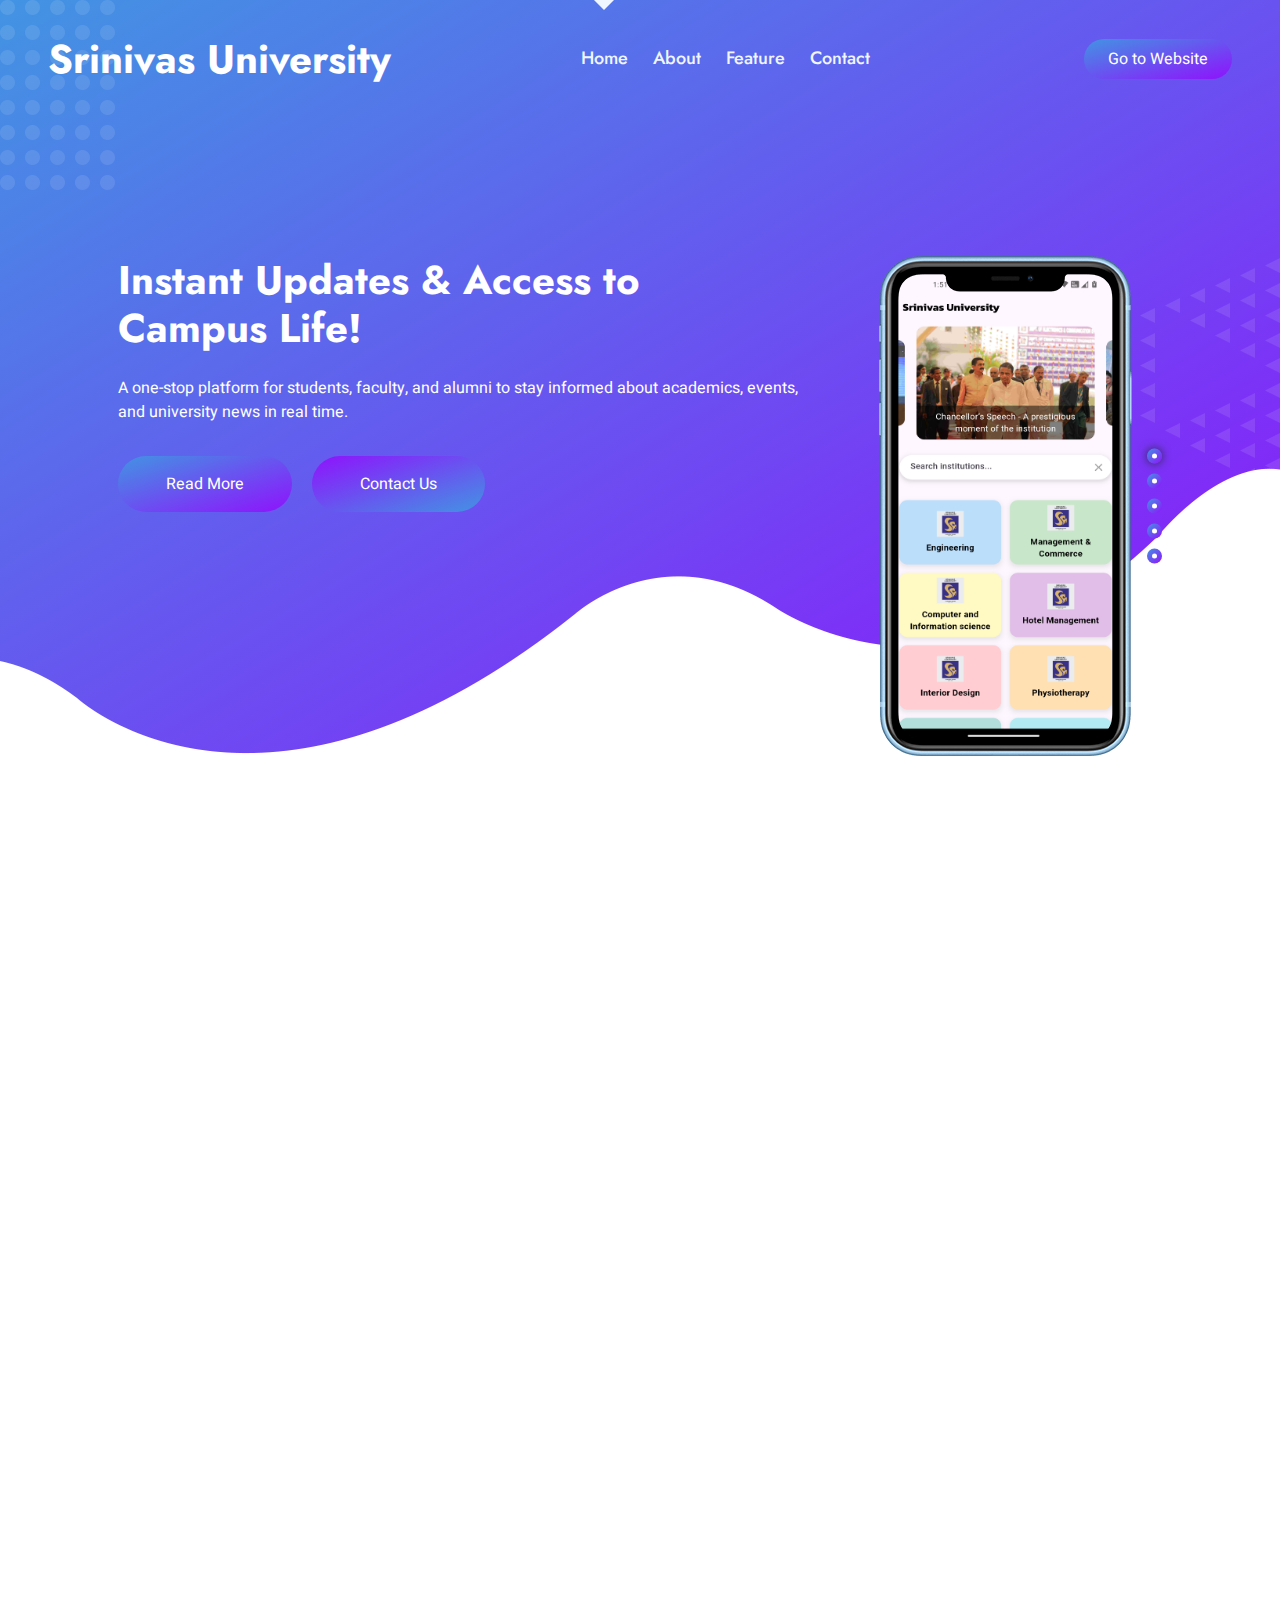
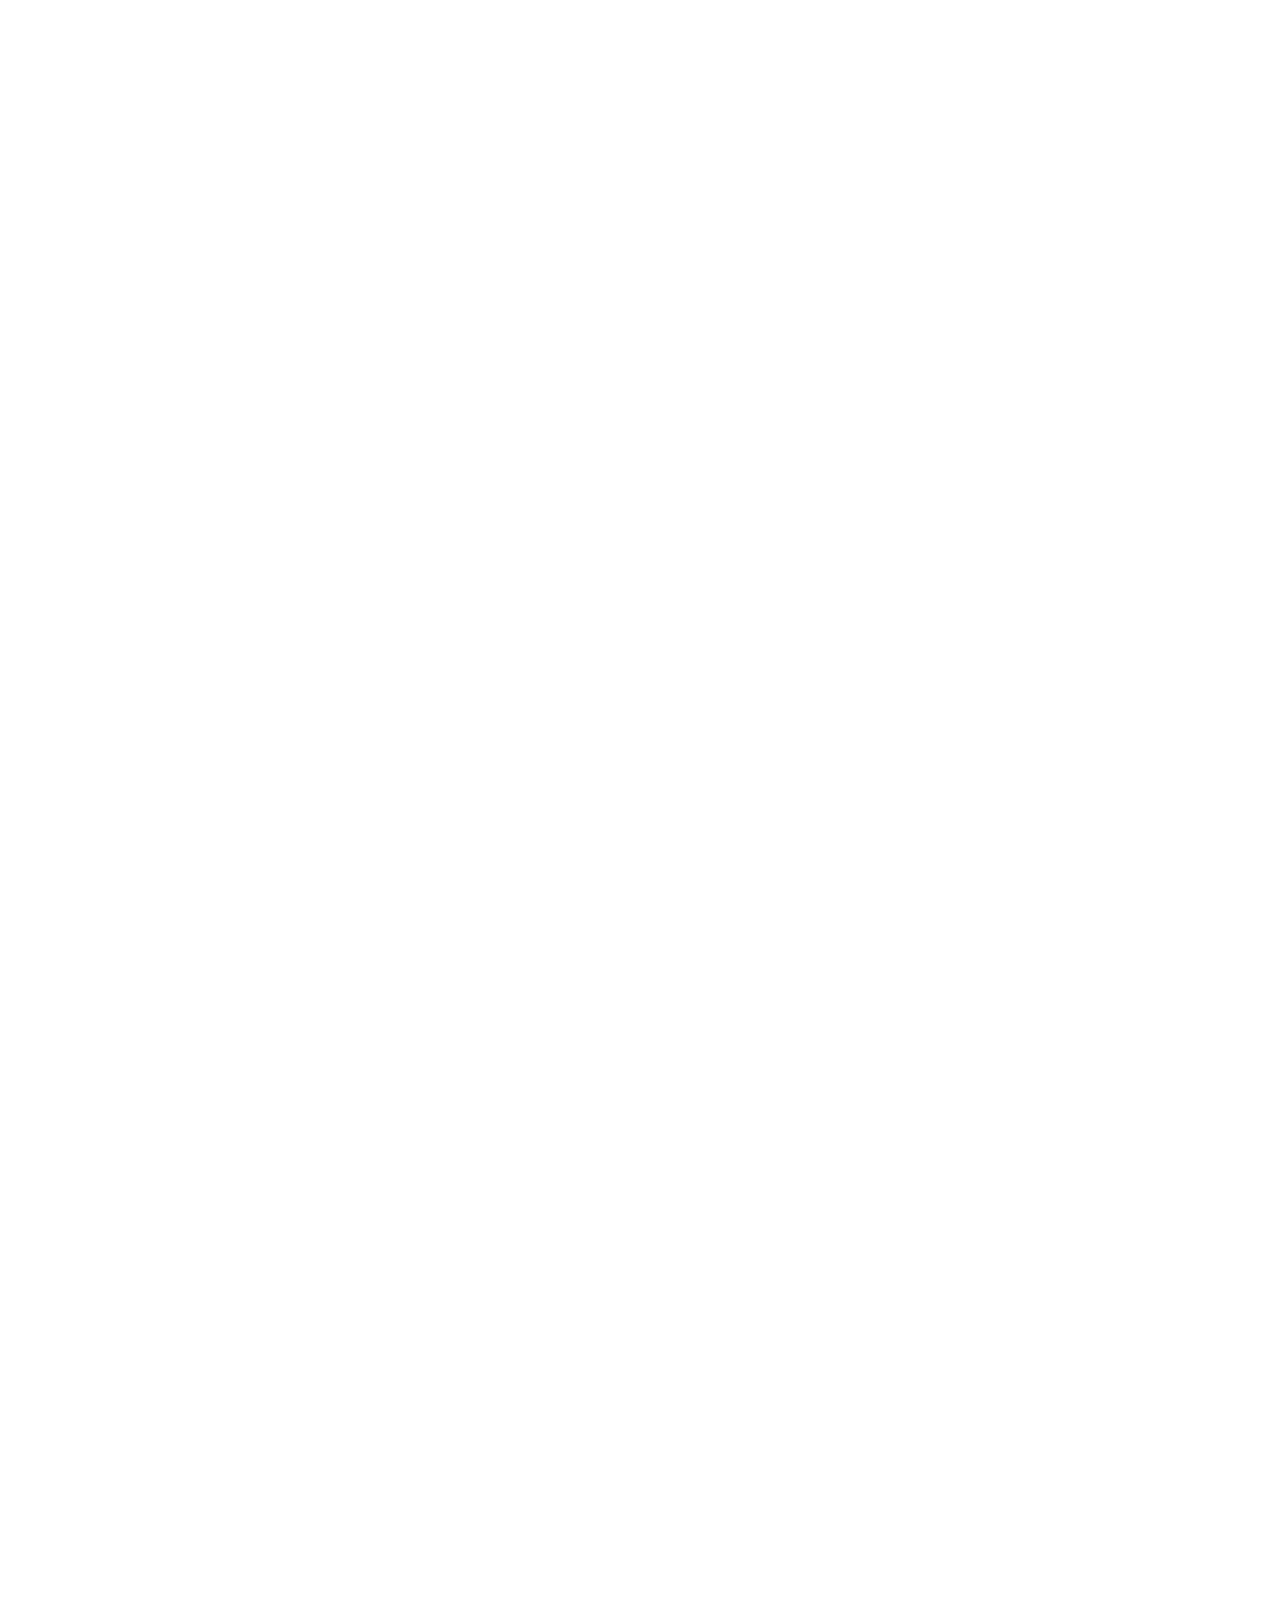
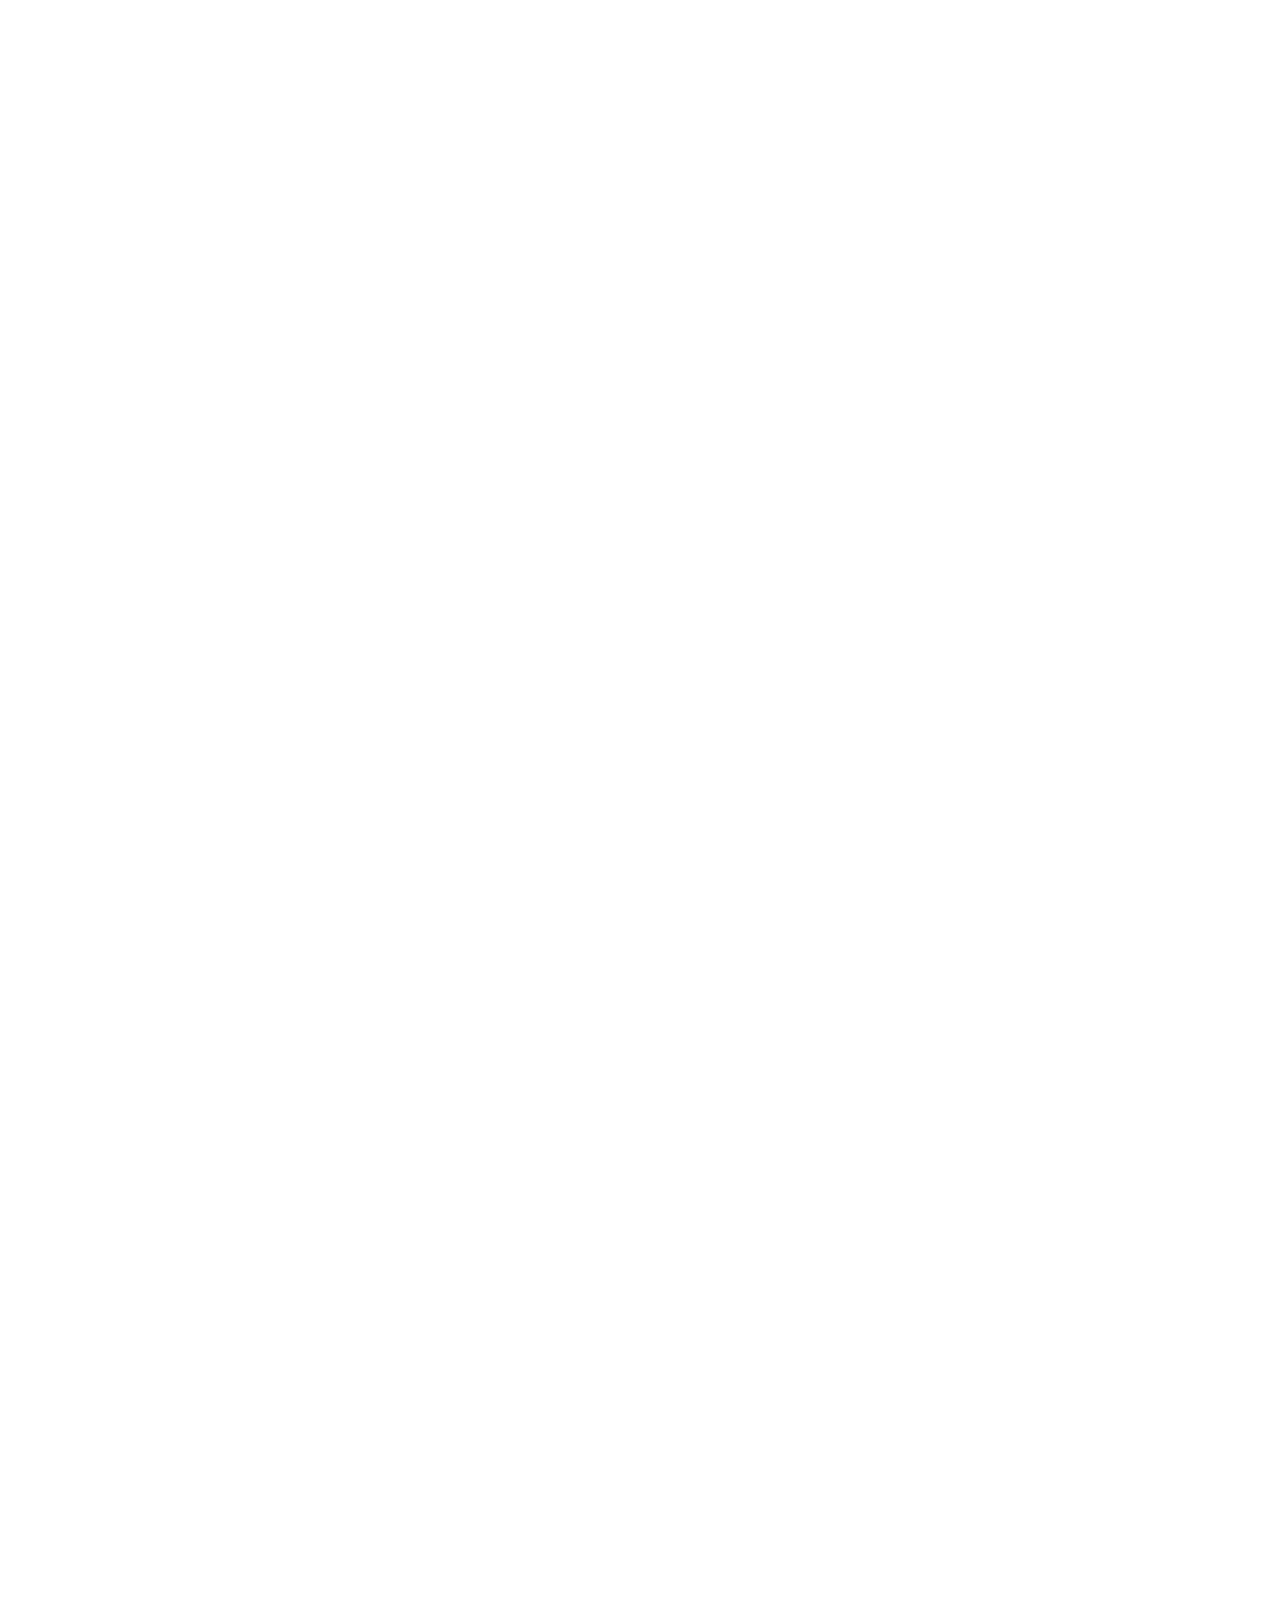
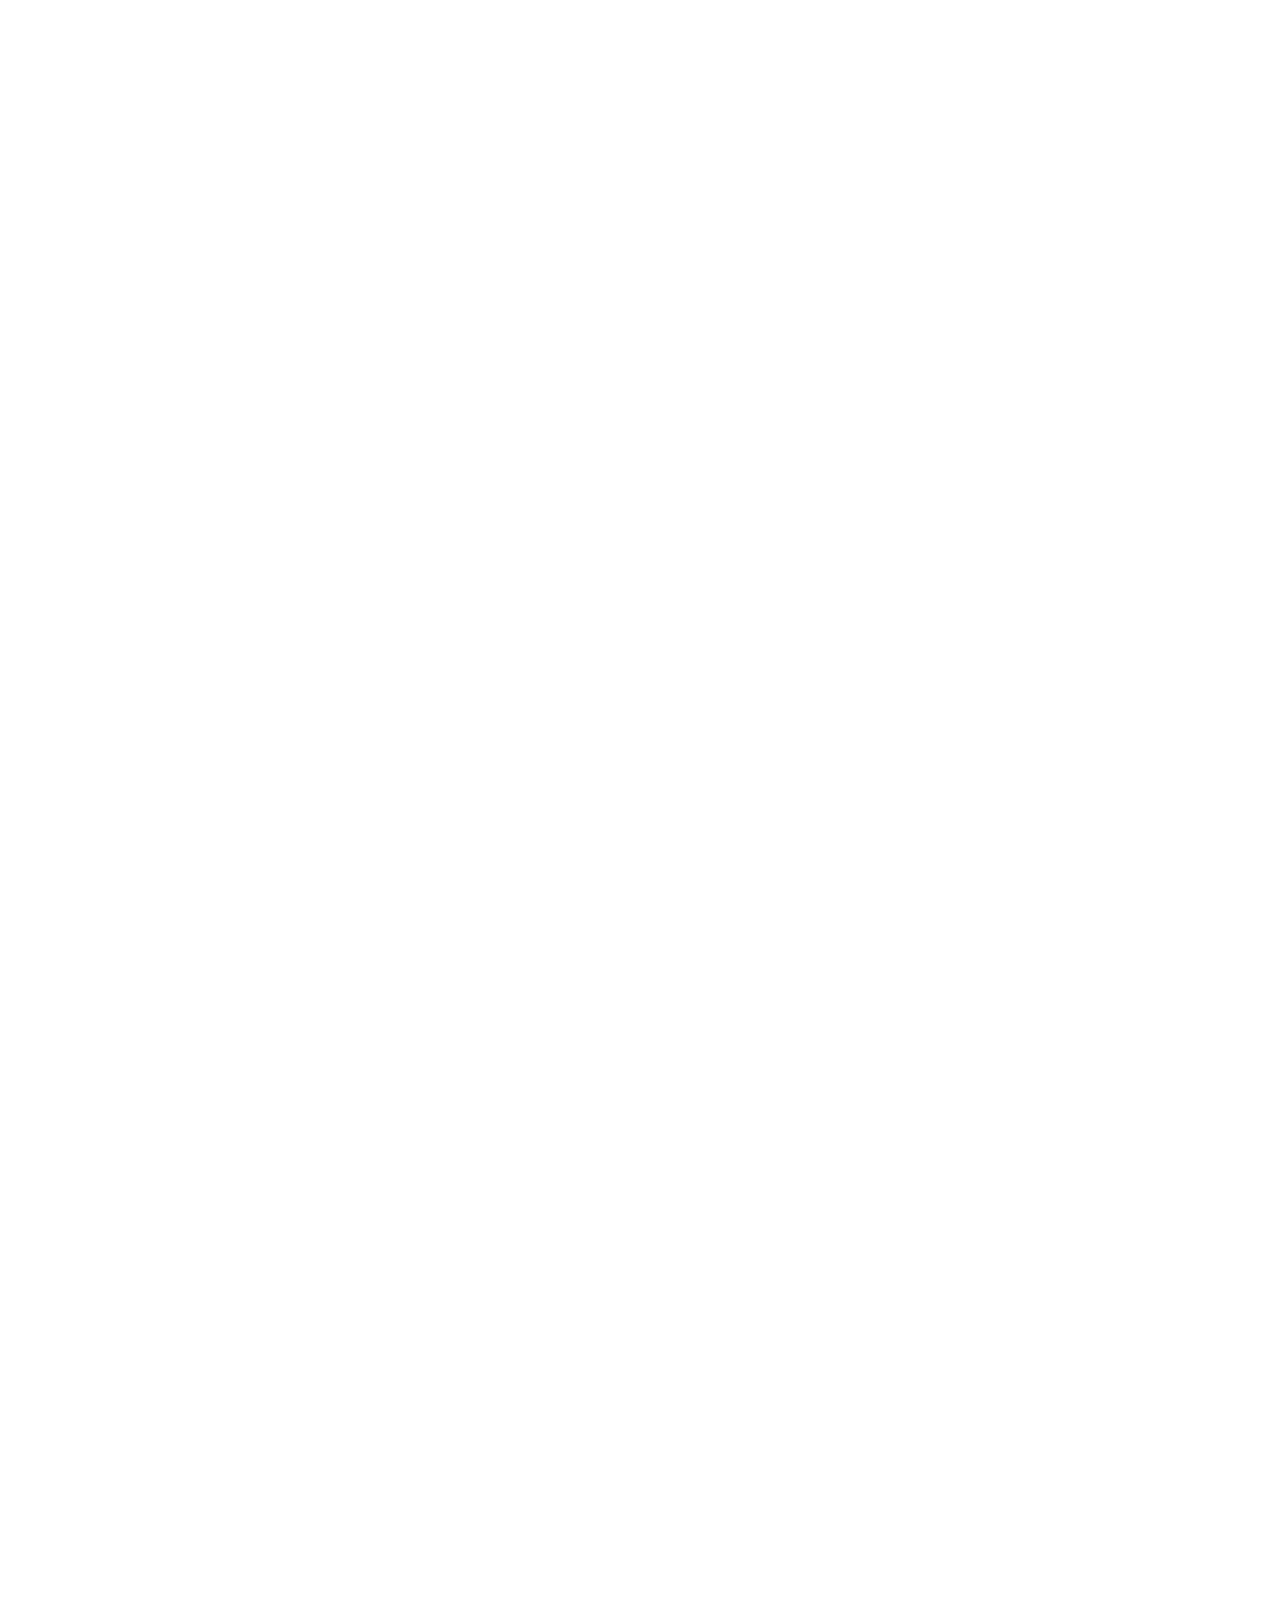
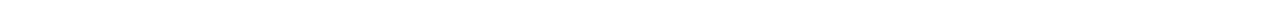
==== mobile-app-html-template/index.html @ 7adad400 "first commit" ====
<!DOCTYPE html>
<html lang="en">

<head>
    <meta charset="utf-8">
    <title>FitApp - Mobile App HTML Template</title>
    <meta content="width=device-width, initial-scale=1.0" name="viewport">
    <meta content="" name="keywords">
    <meta content="" name="description">

    <!-- Favicon -->
    <link href="img/favicon.ico" rel="icon">

    <!-- Google Web Fonts -->
    <link rel="preconnect" href="https://fonts.googleapis.com">
    <link rel="preconnect" href="https://fonts.gstatic.com" crossorigin>
    <link href="https://fonts.googleapis.com/css2?family=Heebo:wght@400;500&family=Jost:wght@500;600;700&display=swap" rel="stylesheet"> 

    <!-- Icon Font Stylesheet -->
    <link href="https://cdnjs.cloudflare.com/ajax/libs/font-awesome/5.10.0/css/all.min.css" rel="stylesheet">
    <link href="https://cdn.jsdelivr.net/npm/bootstrap-icons@1.4.1/font/bootstrap-icons.css" rel="stylesheet">

    <!-- Libraries Stylesheet -->
    <link href="lib/animate/animate.min.css" rel="stylesheet">
    <link href="lib/owlcarousel/assets/owl.carousel.min.css" rel="stylesheet">

    <!-- Customized Bootstrap Stylesheet -->
    <link href="css/bootstrap.min.css" rel="stylesheet">

    <!-- Template Stylesheet -->
    <link href="css/style.css" rel="stylesheet">
</head>

<body data-bs-spy="scroll" data-bs-target=".navbar" data-bs-offset="51">
    <div class="container-xxl bg-white p-0">
        <!-- Spinner Start -->
        <div id="spinner" class="show bg-white position-fixed translate-middle w-100 vh-100 top-50 start-50 d-flex align-items-center justify-content-center">
            <div class="spinner-grow text-primary" style="width: 3rem; height: 3rem;" role="status">
                <span class="sr-only">Loading...</span>
            </div>
        </div>
        <!-- Spinner End -->


        <!-- Navbar & Hero Start -->
        <div class="container-xxl position-relative p-0" id="home">
            <nav class="navbar navbar-expand-lg navbar-light px-4 px-lg-5 py-3 py-lg-0">
                <a href="" class="navbar-brand p-0">
                    <!-- <img src="img/App_Icon.png" alt="Logo"> -->
                    <h1 class="m-0">Srinivas University</h1>
                </a>
                <button class="navbar-toggler" type="button" data-bs-toggle="collapse" data-bs-target="#navbarCollapse">
                    <span class="fa fa-bars"></span>
                </button>
                <div class="collapse navbar-collapse" id="navbarCollapse">
                    <div class="navbar-nav mx-auto py-0">
                        <a href="#home" class="nav-item nav-link active">Home</a>
                        <a href="#about" class="nav-item nav-link">About</a>
                        <a href="#feature" class="nav-item nav-link">Feature</a>
                        <a href="#contact" class="nav-item nav-link">Contact</a>
                    </div>
                    <a href="https://www.suiet.in/" class="btn btn-primary-gradient rounded-pill py-2 px-4 ms-3 d-none d-lg-block">Go to Website</a>
                </div>
            </nav>

            <div class="container-xxl bg-primary hero-header">
                <div class="container px-lg-5">
                    <div class="row g-5">
                        <div class="col-lg-8 text-center text-lg-start">
                            <h1 class="text-white mb-4 animated slideInDown">Instant Updates & Access to Campus Life!</h1>
                            <p class="text-white pb-3 animated slideInDown">A one-stop platform for students, faculty, and alumni to stay informed about academics, events, and university news in real time.</p>
                            <a href="" class="btn btn-primary-gradient py-sm-3 px-4 px-sm-5 rounded-pill me-3 animated slideInLeft">Read More</a>
                            <a href="" class="btn btn-secondary-gradient py-sm-3 px-4 px-sm-5 rounded-pill animated slideInRight">Contact Us</a>
                        </div>
                        <div class="col-lg-4 d-flex justify-content-center justify-content-lg-end wow fadeInUp" data-wow-delay="0.3s">
                            <div class="owl-carousel screenshot-carousel">
                                <img class="img-fluid" src="img/Screenshot_20250211-135127.png" alt="">
                                <img class="img-fluid" src="img/Screenshot_20250211-154144.png" alt="">
                                <img class="img-fluid" src="img/Screenshot_20250211-154151.png" alt="">
                                <img class="img-fluid" src="img/Screenshot_20250211-155243.png" alt="">
                                <img class="img-fluid" src="img/Screenshot_20250211-161413.png" alt="">
                            </div>
                        </div>
                    </div>
                </div>
            </div>
        </div>
        <!-- Navbar & Hero End -->


        <!-- About Start -->
        <div class="container-xxl py-5" id="about">
            <div class="container py-5 px-lg-5">
                <div class="row g-5 align-items-center">
                    <div class="col-lg-6 wow fadeInUp" data-wow-delay="0.1s">
                        <h5 class="text-primary-gradient fw-medium">About App</h5>
                        <h1 class="mb-4">#1 App For Your Fitness</h1>
                        <p class="mb-4"></p>
                        <div class="row g-4 mb-4">
                            <div class="col-sm-6 wow fadeIn" data-wow-delay="0.5s">
                                <div class="d-flex">
                                    <i class="fa fa-cogs fa-2x text-primary-gradient flex-shrink-0 mt-1"></i>
                                    <div class="ms-3">
                                        <h2 class="mb-0" data-toggle="counter-up">1234</h2>
                                        <p class="text-primary-gradient mb-0">Active Install</p>
                                    </div>
                                </div>
                            </div>
                            <div class="col-sm-6 wow fadeIn" data-wow-delay="0.7s">
                                <div class="d-flex">
                                    <i class="fa fa-comments fa-2x text-secondary-gradient flex-shrink-0 mt-1"></i>
                                    <div class="ms-3">
                                        <h2 class="mb-0" data-toggle="counter-up">1234</h2>
                                        <p class="text-secondary-gradient mb-0">Clients Reviews</p>
                                    </div>
                                </div>
                            </div>
                        </div>
                        <a href="" class="btn btn-primary-gradient py-sm-3 px-4 px-sm-5 rounded-pill mt-3">Read More</a>
                    </div>
                    <div class="col-lg-6">
                        <img class="img-fluid wow fadeInUp" data-wow-delay="0.5s" src="img/about.gif" style="margin-left: 150px;">
                    </div>
                </div>
            </div>
        </div>
        <!-- About End -->


        <!-- Features Start -->
        <div class="container-xxl py-5" id="feature">
            <div class="container py-5 px-lg-5">
                <div class="text-center wow fadeInUp" data-wow-delay="0.1s">
                    <h5 class="text-primary-gradient fw-medium">App Features</h5>
                    <h1 class="mb-5">Awesome Features</h1>
                </div>
                <div class="row g-4">
                    <div class="col-lg-4 col-md-6 wow fadeInUp" data-wow-delay="0.1s">
                        <div class="feature-item bg-light rounded p-4">
                            <div class="d-inline-flex align-items-center justify-content-center bg-primary-gradient rounded-circle mb-4" style="width: 60px; height: 60px;">
                                <i class="fa fa-eye text-white fs-4"></i>
                            </div>
                            <h5 class="mb-3">High Resolution</h5>
                            <p class="m-0">Erat ipsum justo amet duo et elitr dolor, est duo duo eos lorem sed diam stet diam sed stet lorem.</p>
                        </div>
                    </div>
                    <div class="col-lg-4 col-md-6 wow fadeInUp" data-wow-delay="0.3s">
                        <div class="feature-item bg-light rounded p-4">
                            <div class="d-inline-flex align-items-center justify-content-center bg-secondary-gradient rounded-circle mb-4" style="width: 60px; height: 60px;">
                                <i class="fa fa-layer-group text-white fs-4"></i>
                            </div>
                            <h5 class="mb-3">Retina Ready</h5>
                            <p class="m-0">Erat ipsum justo amet duo et elitr dolor, est duo duo eos lorem sed diam stet diam sed stet lorem.</p>
                        </div>
                    </div>
                    <div class="col-lg-4 col-md-6 wow fadeInUp" data-wow-delay="0.5s">
                        <div class="feature-item bg-light rounded p-4">
                            <div class="d-inline-flex align-items-center justify-content-center bg-primary-gradient rounded-circle mb-4" style="width: 60px; height: 60px;">
                                <i class="fa fa-edit text-white fs-4"></i>
                            </div>
                            <h5 class="mb-3">Editable Data</h5>
                            <p class="m-0">Erat ipsum justo amet duo et elitr dolor, est duo duo eos lorem sed diam stet diam sed stet lorem.</p>
                        </div>
                    </div>
                    <div class="col-lg-4 col-md-6 wow fadeInUp" data-wow-delay="0.1s">
                        <div class="feature-item bg-light rounded p-4">
                            <div class="d-inline-flex align-items-center justify-content-center bg-secondary-gradient rounded-circle mb-4" style="width: 60px; height: 60px;">
                                <i class="fa fa-shield-alt text-white fs-4"></i>
                            </div>
                            <h5 class="mb-3">Fully Secured</h5>
                            <p class="m-0">Erat ipsum justo amet duo et elitr dolor, est duo duo eos lorem sed diam stet diam sed stet lorem.</p>
                        </div>
                    </div>
                    <div class="col-lg-4 col-md-6 wow fadeInUp" data-wow-delay="0.3s">
                        <div class="feature-item bg-light rounded p-4">
                            <div class="d-inline-flex align-items-center justify-content-center bg-primary-gradient rounded-circle mb-4" style="width: 60px; height: 60px;">
                                <i class="fa fa-cloud text-white fs-4"></i>
                            </div>
                            <h5 class="mb-3">Cloud Storage</h5>
                            <p class="m-0">Erat ipsum justo amet duo et elitr dolor, est duo duo eos lorem sed diam stet diam sed stet lorem.</p>
                        </div>
                    </div>
                    <div class="col-lg-4 col-md-6 wow fadeInUp" data-wow-delay="0.5s">
                        <div class="feature-item bg-light rounded p-4">
                            <div class="d-inline-flex align-items-center justify-content-center bg-secondary-gradient rounded-circle mb-4" style="width: 60px; height: 60px;">
                                <i class="fa fa-mobile-alt text-white fs-4"></i>
                            </div>
                            <h5 class="mb-3">Fully Responsive</h5>
                            <p class="m-0">Erat ipsum justo amet duo et elitr dolor, est duo duo eos lorem sed diam stet diam sed stet lorem.</p>
                        </div>
                    </div>
                </div>
            </div>
        </div>
        <!-- Features End -->


        <!-- Screenshot Start -->
        <div class="container-xxl py-5">
            <div class="container py-5 px-lg-5">
                <div class="row g-5 align-items-center">
                    <div class="col-lg-8 wow fadeInUp" data-wow-delay="0.1s">
                        <h5 class="text-primary-gradient fw-medium">Screenshot</h5>
                        <h1 class="mb-4">User Friendly interface And Very Easy To Use Fitness App</h1>
                        <p class="mb-4">Diam dolor diam ipsum et tempor sit. Aliqu diam amet diam et eos labore. Clita erat ipsum et lorem et sit, sed stet no labore lorem sit clita duo justo eirmod magna dolore erat amet</p>
                        <p><i class="fa fa-check text-primary-gradient me-3"></i>Diam dolor diam ipsum et tempor sit</p>
                        <p><i class="fa fa-check text-primary-gradient me-3"></i>Aliqu diam amet diam et eos labore</p>
                        <p class="mb-4"><i class="fa fa-check text-primary-gradient me-3"></i>Clita erat ipsum et lorem et sit</p>
                        <a href="" class="btn btn-primary-gradient py-sm-3 px-4 px-sm-5 rounded-pill mt-3">Read More</a>
                    </div>
                    <div class="col-lg-4 d-flex justify-content-center justify-content-lg-end wow fadeInUp" data-wow-delay="0.3s">
                        <div class="owl-carousel screenshot-carousel">
                            <img class="img-fluid" src="img/screenshot-1.png" alt="">
                            <img class="img-fluid" src="img/screenshot-2.png" alt="">
                            <img class="img-fluid" src="img/screenshot-3.png" alt="">
                            <img class="img-fluid" src="img/screenshot-4.png" alt="">
                            <img class="img-fluid" src="img/screenshot-5.png" alt="">
                        </div>
                    </div>
                </div>
            </div>
        </div>
        <!-- Screenshot End -->


        <!-- Process Start -->
        <div class="container-xxl py-5">
            <div class="container py-5 px-lg-5">
                <div class="text-center pb-4 wow fadeInUp" data-wow-delay="0.1s">
                    <h5 class="text-primary-gradient fw-medium">How It Works</h5>
                    <h1 class="mb-5">3 Easy Steps</h1>
                </div>
                <div class="row gy-5 gx-4 justify-content-center">
                    <div class="col-lg-4 col-sm-6 text-center pt-4 wow fadeInUp" data-wow-delay="0.1s">
                        <div class="position-relative bg-light rounded pt-5 pb-4 px-4">
                            <div class="d-inline-flex align-items-center justify-content-center bg-primary-gradient rounded-circle position-absolute top-0 start-50 translate-middle shadow" style="width: 100px; height: 100px;">
                                <i class="fa fa-cog fa-3x text-white"></i>
                            </div>
                            <h5 class="mt-4 mb-3">Install the App</h5>
                            <p class="mb-0">Tempor erat elitr rebum clita dolor diam ipsum sit diam amet diam eos erat ipsum et lorem et sit sed stet</p>
                        </div>
                    </div>
                    <div class="col-lg-4 col-sm-6 text-center pt-4 wow fadeInUp" data-wow-delay="0.3s">
                        <div class="position-relative bg-light rounded pt-5 pb-4 px-4">
                            <div class="d-inline-flex align-items-center justify-content-center bg-secondary-gradient rounded-circle position-absolute top-0 start-50 translate-middle shadow" style="width: 100px; height: 100px;">
                                <i class="fa fa-address-card fa-3x text-white"></i>
                            </div>
                            <h5 class="mt-4 mb-3">Setup Your Profile</h5>
                            <p class="mb-0">Tempor erat elitr rebum clita dolor diam ipsum sit diam amet diam eos erat ipsum et lorem et sit sed stet</p>
                        </div>
                    </div>
                    <div class="col-lg-4 col-sm-6 text-center pt-4 wow fadeInUp" data-wow-delay="0.5s">
                        <div class="position-relative bg-light rounded pt-5 pb-4 px-4">
                            <div class="d-inline-flex align-items-center justify-content-center bg-primary-gradient rounded-circle position-absolute top-0 start-50 translate-middle shadow" style="width: 100px; height: 100px;">
                                <i class="fa fa-check fa-3x text-white"></i>
                            </div>
                            <h5 class="mt-4 mb-3">Enjoy The Features</h5>
                            <p class="mb-0">Tempor erat elitr rebum clita dolor diam ipsum sit diam amet diam eos erat ipsum et lorem et sit sed stet</p>
                        </div>
                    </div>
                </div>
            </div>
        </div>
        <!-- Process Start -->


        <!-- Download Start -->
        <div class="container-xxl py-5">
            <div class="container py-5 px-lg-5">
                <div class="row g-5 align-items-center">
                    <div class="col-lg-6">
                        <img class="img-fluid wow fadeInUp" data-wow-delay="0.1s" src="img/about.png">
                    </div>
                    <div class="col-lg-6 wow fadeInUp" data-wow-delay="0.3s">
                        <h5 class="text-primary-gradient fw-medium">Download</h5>
                        <h1 class="mb-4">Download The Latest Version Of Our App</h1>
                        <p class="mb-4">Diam dolor diam ipsum et tempor sit. Aliqu diam amet diam et eos labore. Clita erat ipsum et lorem et sit, sed stet no labore lorem sit clita duo justo eirmod magna dolore erat amet</p>
                        <div class="row g-4">
                            <div class="col-sm-6 wow fadeIn" data-wow-delay="0.5s">
                                <a href="" class="d-flex bg-primary-gradient rounded py-3 px-4">
                                    <i class="fab fa-apple fa-3x text-white flex-shrink-0"></i>
                                    <div class="ms-3">
                                        <p class="text-white mb-0">Available On</p>
                                        <h5 class="text-white mb-0">App Store</h5>
                                    </div>
                                </a>
                            </div>
                            <div class="col-sm-6 wow fadeIn" data-wow-delay="0.7s">
                                <a href="" class="d-flex bg-secondary-gradient rounded py-3 px-4">
                                    <i class="fab fa-android fa-3x text-white flex-shrink-0"></i>
                                    <div class="ms-3">
                                        <p class="text-white mb-0">Available On</p>
                                        <h5 class="text-white mb-0">Play Store</h5>
                                    </div>
                                </a>
                            </div>
                        </div>
                    </div>
                </div>
            </div>
        </div>
        <!-- Download End -->



        <!-- Testimonial Start -->
        <div class="container-xxl py-5" id="review">
            <div class="container py-5 px-lg-5">
                <div class="text-center wow fadeInUp" data-wow-delay="0.1s">
                    <h5 class="text-primary-gradient fw-medium">Testimonial</h5>
                    <h1 class="mb-5">What Say Our Clients!</h1>
                </div>
                <div class="owl-carousel testimonial-carousel wow fadeInUp" data-wow-delay="0.1s">
                    <div class="testimonial-item rounded p-4">
                        <div class="d-flex align-items-center mb-4">
                            <img class="img-fluid bg-white rounded flex-shrink-0 p-1" src="img/testimonial-1.jpg" style="width: 85px; height: 85px;">
                            <div class="ms-4">
                                <h5 class="mb-1">Client Name</h5>
                                <p class="mb-1">Profession</p>
                                <div>
                                    <small class="fa fa-star text-warning"></small>
                                    <small class="fa fa-star text-warning"></small>
                                    <small class="fa fa-star text-warning"></small>
                                    <small class="fa fa-star text-warning"></small>
                                    <small class="fa fa-star text-warning"></small>
                                </div>
                            </div>
                        </div>
                        <p class="mb-0">Tempor erat elitr rebum at clita. Diam dolor diam ipsum sit diam amet diam et eos. Clita erat ipsum et lorem et sit.</p>
                    </div>
                    <div class="testimonial-item rounded p-4">
                        <div class="d-flex align-items-center mb-4">
                            <img class="img-fluid bg-white rounded flex-shrink-0 p-1" src="img/testimonial-2.jpg" style="width: 85px; height: 85px;">
                            <div class="ms-4">
                                <h5 class="mb-1">Client Name</h5>
                                <p class="mb-1">Profession</p>
                                <div>
                                    <small class="fa fa-star text-warning"></small>
                                    <small class="fa fa-star text-warning"></small>
                                    <small class="fa fa-star text-warning"></small>
                                    <small class="fa fa-star text-warning"></small>
                                    <small class="fa fa-star text-warning"></small>
                                </div>
                            </div>
                        </div>
                        <p class="mb-0">Tempor erat elitr rebum at clita. Diam dolor diam ipsum sit diam amet diam et eos. Clita erat ipsum et lorem et sit.</p>
                    </div>
                    <div class="testimonial-item rounded p-4">
                        <div class="d-flex align-items-center mb-4">
                            <img class="img-fluid bg-white rounded flex-shrink-0 p-1" src="img/testimonial-3.jpg" style="width: 85px; height: 85px;">
                            <div class="ms-4">
                                <h5 class="mb-1">Client Name</h5>
                                <p class="mb-1">Profession</p>
                                <div>
                                    <small class="fa fa-star text-warning"></small>
                                    <small class="fa fa-star text-warning"></small>
                                    <small class="fa fa-star text-warning"></small>
                                    <small class="fa fa-star text-warning"></small>
                                    <small class="fa fa-star text-warning"></small>
                                </div>
                            </div>
                        </div>
                        <p class="mb-0">Tempor erat elitr rebum at clita. Diam dolor diam ipsum sit diam amet diam et eos. Clita erat ipsum et lorem et sit.</p>
                    </div>
                    <div class="testimonial-item rounded p-4">
                        <div class="d-flex align-items-center mb-4">
                            <img class="img-fluid bg-white rounded flex-shrink-0 p-1" src="img/testimonial-4.jpg" style="width: 85px; height: 85px;">
                            <div class="ms-4">
                                <h5 class="mb-1">Client Name</h5>
                                <p class="mb-1">Profession</p>
                                <div>
                                    <small class="fa fa-star text-warning"></small>
                                    <small class="fa fa-star text-warning"></small>
                                    <small class="fa fa-star text-warning"></small>
                                    <small class="fa fa-star text-warning"></small>
                                    <small class="fa fa-star text-warning"></small>
                                </div>
                            </div>
                        </div>
                        <p class="mb-0">Tempor erat elitr rebum at clita. Diam dolor diam ipsum sit diam amet diam et eos. Clita erat ipsum et lorem et sit.</p>
                    </div>
                </div>
            </div>
        </div>
        <!-- Testimonial End -->


        <!-- Contact Start -->
        <div class="container-xxl py-5" id="contact">
            <div class="container py-5 px-lg-5">
                <div class="text-center wow fadeInUp" data-wow-delay="0.1s">
                    <h5 class="text-primary-gradient fw-medium">Contact Us</h5>
                    <h1 class="mb-5">Get In Touch!</h1>
                </div>
                <div class="row justify-content-center">
                    <div class="col-lg-9">
                        <div class="wow fadeInUp" data-wow-delay="0.3s">
                            <p class="text-center mb-4">The contact form is currently inactive. Get a functional and working contact form with Ajax & PHP in a few minutes. Just copy and paste the files, add a little code and you're done. <a href="https://htmlcodex.com/contact-form">Download Now</a>.</p>
                            <form>
                                <div class="row g-3">
                                    <div class="col-md-6">
                                        <div class="form-floating">
                                            <input type="text" class="form-control" id="name" placeholder="Your Name">
                                            <label for="name">Your Name</label>
                                        </div>
                                    </div>
                                    <div class="col-md-6">
                                        <div class="form-floating">
                                            <input type="email" class="form-control" id="email" placeholder="Your Email">
                                            <label for="email">Your Email</label>
                                        </div>
                                    </div>
                                    <div class="col-12">
                                        <div class="form-floating">
                                            <input type="text" class="form-control" id="subject" placeholder="Subject">
                                            <label for="subject">Subject</label>
                                        </div>
                                    </div>
                                    <div class="col-12">
                                        <div class="form-floating">
                                            <textarea class="form-control" placeholder="Leave a message here" id="message" style="height: 150px"></textarea>
                                            <label for="message">Message</label>
                                        </div>
                                    </div>
                                    <div class="col-12 text-center">
                                        <button class="btn btn-primary-gradient rounded-pill py-3 px-5" type="submit">Send Message</button>
                                    </div>
                                </div>
                            </form>
                        </div>
                    </div>
                </div>
            </div>
        </div>
        <!-- Contact End -->
        

        <!-- Footer Start -->
        <div class="container-fluid bg-primary text-light footer wow fadeIn" data-wow-delay="0.1s">
            <div class="container py-5 px-lg-5">
                <div class="row g-5">
                    <div class="col-md-6 col-lg-3">
                        <h4 class="text-white mb-4">Address</h4>
                        <p><i class="fa fa-map-marker-alt me-3"></i>123 Street, New York, USA</p>
                        <p><i class="fa fa-phone-alt me-3"></i>+012 345 67890</p>
                        <p><i class="fa fa-envelope me-3"></i>info@example.com</p>
                        <div class="d-flex pt-2">
                            <a class="btn btn-outline-light btn-social" href=""><i class="fab fa-twitter"></i></a>
                            <a class="btn btn-outline-light btn-social" href=""><i class="fab fa-facebook-f"></i></a>
                            <a class="btn btn-outline-light btn-social" href=""><i class="fab fa-instagram"></i></a>
                            <a class="btn btn-outline-light btn-social" href=""><i class="fab fa-linkedin-in"></i></a>
                        </div>
                    </div>
                    <div class="col-md-6 col-lg-3">
                        <h4 class="text-white mb-4">Quick Link</h4>
                        <a class="btn btn-link" href="">About Us</a>
                        <a class="btn btn-link" href="">Contact Us</a>
                        <a class="btn btn-link" href="">Privacy Policy</a>
                        <a class="btn btn-link" href="">Terms & Condition</a>
                        <a class="btn btn-link" href="">Career</a>
                    </div>
                    <div class="col-md-6 col-lg-3">
                        <h4 class="text-white mb-4">Popular Link</h4>
                        <a class="btn btn-link" href="">About Us</a>
                        <a class="btn btn-link" href="">Contact Us</a>
                        <a class="btn btn-link" href="">Privacy Policy</a>
                        <a class="btn btn-link" href="">Terms & Condition</a>
                        <a class="btn btn-link" href="">Career</a>
                    </div>
                    <div class="col-md-6 col-lg-3">
                        <h4 class="text-white mb-4">Newsletter</h4>
                        <p>Lorem ipsum dolor sit amet elit. Phasellus nec pretium mi. Curabitur facilisis ornare velit non vulpu</p>
                        <div class="position-relative w-100 mt-3">
                            <input class="form-control border-0 rounded-pill w-100 ps-4 pe-5" type="text" placeholder="Your Email" style="height: 48px;">
                            <button type="button" class="btn shadow-none position-absolute top-0 end-0 mt-1 me-2"><i class="fa fa-paper-plane text-primary-gradient fs-4"></i></button>
                        </div>
                    </div>
                </div>
            </div>
            <div class="container px-lg-5">
                <div class="copyright">
                    <div class="row">
                        <div class="col-md-6 text-center text-md-start mb-3 mb-md-0">
                            &copy; <a class="border-bottom" href="#">Your Site Name</a>, All Right Reserved. 
							
							<!--/*** This template is free as long as you keep the footer author’s credit link/attribution link/backlink. If you'd like to use the template without the footer author’s credit link/attribution link/backlink, you can purchase the Credit Removal License from "https://htmlcodex.com/credit-removal". Thank you for your support. ***/-->
							Designed By <a class="border-bottom" href="https://htmlcodex.com">HTML Codex</a>
                        </div>
                        <div class="col-md-6 text-center text-md-end">
                            <div class="footer-menu">
                                <a href="">Home</a>
                                <a href="">Cookies</a>
                                <a href="">Help</a>
                                <a href="">FQAs</a>
                            </div>
                        </div>
                    </div>
                </div>
            </div>
        </div>
        <!-- Footer End -->


        <!-- Back to Top -->
        <a href="#" class="btn btn-lg btn-lg-square back-to-top pt-2"><i class="bi bi-arrow-up text-white"></i></a>
    </div>

    <!-- JavaScript Libraries -->
    <script src="https://code.jquery.com/jquery-3.4.1.min.js"></script>
    <script src="https://cdn.jsdelivr.net/npm/bootstrap@5.0.0/dist/js/bootstrap.bundle.min.js"></script>
    <script src="lib/wow/wow.min.js"></script>
    <script src="lib/easing/easing.min.js"></script>
    <script src="lib/waypoints/waypoints.min.js"></script>
    <script src="lib/counterup/counterup.min.js"></script>
    <script src="lib/owlcarousel/owl.carousel.min.js"></script>

    <!-- Template Javascript -->
    <script src="js/main.js"></script>
</body>

</html>
---- mobile-app-html-template/css/style.css ----
/********** Template CSS **********/
:root {
    --primary: #4294E3;
    --secondary: #8F12FD;
    --light: #F0F6FF;
    --dark: #262B47;
}



/*** Spinner ***/
#spinner {
    opacity: 0;
    visibility: hidden;
    transition: opacity .5s ease-out, visibility 0s linear .5s;
    z-index: 99999;
}

#spinner.show {
    transition: opacity .5s ease-out, visibility 0s linear 0s;
    visibility: visible;
    opacity: 1;
}


/*** Heading ***/
h1,
h2,
.fw-bold {
    font-weight: 700 !important;
}

h3,
h4,
.fw-semi-bold {
    font-weight: 600 !important;
}

h5,
h6,
.fw-medium {
    font-weight: 500 !important;
}


/*** Gradient Text & BG ***/
.text-primary-gradient {
    background: linear-gradient(to bottom right, var(--primary), var(--secondary));
    -webkit-background-clip: text;
    -webkit-text-fill-color: transparent;
}

.text-secondary-gradient {
    background: linear-gradient(to bottom right, var(--secondary), var(--primary));
    -webkit-background-clip: text;
    -webkit-text-fill-color: transparent;
}

.bg-primary-gradient {
    background: linear-gradient(to bottom right, var(--primary), var(--secondary));
}

.bg-secondary-gradient {
    background: linear-gradient(to bottom right, var(--secondary), var(--primary));
}


/*** Button ***/
.btn {
    transition: .5s;
}

.btn.btn-primary-gradient,
.btn.btn-secondary-gradient {
    position: relative;
    overflow: hidden;
    border: none;
    color: #FFFFFF;
    z-index: 1;
}

.btn.btn-primary-gradient::after,
.btn.btn-secondary-gradient::after {
    position: absolute;
    content: "";
    top: 0;
    left: 0;
    width: 100%;
    height: 100%;
    transition: .5s;
    z-index: -1;
    opacity: 0;
}

.btn.btn-primary-gradient,
.btn.btn-secondary-gradient::after {
    background: linear-gradient(to bottom right, var(--primary), var(--secondary));
}

.btn.btn-secondary-gradient,
.btn.btn-primary-gradient::after {
    background: linear-gradient(to bottom right, var(--secondary), var(--primary));
}

.btn.btn-primary-gradient:hover::after,
.btn.btn-secondary-gradient:hover::after {
    opacity: 1;
}

.btn-square {
    width: 38px;
    height: 38px;
}

.btn-sm-square {
    width: 32px;
    height: 32px;
}

.btn-lg-square {
    width: 48px;
    height: 48px;
}

.btn-square,
.btn-sm-square,
.btn-lg-square {
    padding: 0;
    display: flex;
    align-items: center;
    justify-content: center;
    font-weight: normal;
    border-radius: 50px;
}

.back-to-top {
    position: fixed;
    display: none;
    right: 45px;
    bottom: 45px;
    z-index: 99;
    border: none;
    background: linear-gradient(to bottom right, var(--primary), var(--secondary));
}


/*** Navbar ***/
.navbar-light .navbar-nav .nav-link {
    position: relative;
    margin-right: 25px;
    padding: 45px 0;
    font-family: 'Jost', sans-serif;
    font-size: 18px;
    font-weight: 500;
    color: var(--light) !important;
    outline: none;
    transition: .5s;
}

.navbar-light .navbar-nav .nav-link::before {
    position: absolute;
    content: "";
    width: 0;
    height: 0;
    top: -10px;
    left: 50%;
    transform: translateX(-50%);
    border: 10px solid;
    border-color: var(--light) transparent transparent transparent;
    transition: .5s;
}

.sticky-top.navbar-light .navbar-nav .nav-link {
    padding: 20px 0;
    color: var(--dark) !important;
}

.navbar-light .navbar-nav .nav-link:hover::before,
.navbar-light .navbar-nav .nav-link.active::before {
    top: 0;
}

.navbar-light .navbar-brand h1 {
    color: #FFFFFF;
}

.navbar-light .navbar-brand img {
    max-height: 60px;
    transition: .5s;
}

.sticky-top.navbar-light .navbar-brand img {
    max-height: 45px;
}

@media (max-width: 991.98px) {
    .sticky-top.navbar-light {
        position: relative;
        background: #FFFFFF;
    }

    .navbar-light .navbar-collapse {
        margin-top: 15px;
        border-top: 1px solid #DDDDDD;
    }

    .navbar-light .navbar-nav .nav-link,
    .sticky-top.navbar-light .navbar-nav .nav-link {
        padding: 10px 0;
        margin-left: 0;
        color: var(--dark) !important;
    }

    .navbar-light .navbar-nav .nav-link::before {
        display: none;
    }

    .navbar-light .navbar-nav .nav-link:hover,
    .navbar-light .navbar-nav .nav-link.active {
        color: var(--primary) !important;
    }

    .navbar-light .navbar-brand h1 {
        background: linear-gradient(to bottom right, var(--primary), var(--secondary));
        -webkit-background-clip: text;
        -webkit-text-fill-color: transparent;
    }

    .navbar-light .navbar-brand img {
        max-height: 45px;
    }
}

@media (min-width: 992px) {
    .navbar-light {
        position: absolute;
        width: 100%;
        top: 0;
        left: 0;
        z-index: 999;
    }
    
    .sticky-top.navbar-light {
        position: fixed;
        background: #FFFFFF;
    }

    .sticky-top.navbar-light .navbar-nav .nav-link::before {
        border-top-color: var(--primary);
    }

    .sticky-top.navbar-light .navbar-brand h1 {
        background: linear-gradient(to bottom right, var(--primary), var(--secondary));
        -webkit-background-clip: text;
        -webkit-text-fill-color: transparent;
    }
}


/*** Hero Header ***/
.hero-header {
    margin-bottom: 6rem;
    padding: 16rem 0 0 0;
    background:
        url(../img/bg-circle.png),
        url(../img/bg-triangle.png),
        url(../img/bg-bottom.png),
        linear-gradient(to bottom right, var(--primary), var(--secondary));
    background-position:
        left 0px top 0px,
        right 0px top 50%,
        center bottom;
    background-repeat: no-repeat;
}

@media (max-width: 991.98px) {
    .hero-header {
        padding: 6rem 0 9rem 0;
    }
}


/*** Feature ***/
.feature-item {
    transition: .5s;
}

.feature-item:hover {
    margin-top: -15px;
    box-shadow: 0 .5rem 1.5rem rgba(0, 0, 0, .08);
}


/*** Pricing ***/
.pricing .nav {
    padding: 2px;
}

.pricing .nav-link {
    padding: 12px 30px;
    font-weight: 500;
    color: var(--dark);
    background: #FFFFFF;
}

.pricing .nav-item:first-child .nav-link {
    border-radius: 30px 0 0 30px;
}

.pricing .nav-item:last-child .nav-link {
    border-radius: 0 30px 30px 0;
}

.pricing .nav-link.active {
    color: #FFFFFF;
    background: linear-gradient(to bottom right, var(--primary), var(--secondary));
}


/*** Screenshot ***/
.screenshot-carousel {
    position: relative;
    width: 253px;
    height: 500px;
    padding: 15px;
    margin-right: 30px;
}

.screenshot-carousel::before {
    position: absolute;
    content: "";
    width: 100%;
    height: 100%;
    top: 0;
    left: 0;
    background: url(../img/screenshot-frame.png) center center no-repeat;
    background-size: 253px 500px;
    z-index: 1;
}

.screenshot-carousel .owl-item img {
    position: relative;
    width: 223px;
    height: 470px;
}

.screenshot-carousel .owl-dots {
    position: absolute;
    top: 50%;
    right: -30px;
    transform: translateY(-50%);
    display: flex;
    flex-direction: column;
    align-items: center;
    justify-content: center;
}

.screenshot-carousel .owl-dot {
    position: relative;
    display: inline-block;
    margin: 5px 0;
    width: 15px;
    height: 15px;
    background: linear-gradient(to bottom right, var(--primary), var(--secondary));
    border-radius: 15px;
    transition: .5s;
}

.screenshot-carousel .owl-dot::after {
    position: absolute;
    content: "";
    width: 5px;
    height: 5px;
    top: 5px;
    left: 5px;
    background: #FFFFFF;
    border-radius: 5px;
}

.screenshot-carousel .owl-dot.active {
    box-shadow: 0 0 10px var(--dark);
}


/*** Testimonial ***/
.testimonial-carousel .owl-item .testimonial-item,
.testimonial-carousel .owl-item .testimonial-item * {
    transition: .5s;
}

.testimonial-carousel .owl-item.center .testimonial-item {
    background: linear-gradient(to bottom right, var(--primary), var(--secondary));
}

.testimonial-carousel .owl-item.center .testimonial-item h5,
.testimonial-carousel .owl-item.center .testimonial-item p {
    color: #FFFFFF !important;
}

.testimonial-carousel .owl-nav {
    margin-top: 30px;
    display: flex;
    justify-content: center;
}

.testimonial-carousel .owl-nav .owl-prev,
.testimonial-carousel .owl-nav .owl-next {
    margin: 0 12px;
    width: 50px;
    height: 50px;
    display: flex;
    align-items: center;
    justify-content: center;
    color: #FFFFFF;
    background: linear-gradient(to bottom right, var(--primary), var(--secondary));
    border-radius: 60px;
    font-size: 18px;
    transition: .5s;
}

.testimonial-carousel .owl-nav .owl-prev:hover,
.testimonial-carousel .owl-nav .owl-next:hover {
    background: linear-gradient(to bottom right, var(--secondary), var(--primary));
}


/*** Footer ***/
.footer {
    margin-top: 6rem;
    padding-top: 9rem;
    background:
        url(../img/bg-circle.png),
        url(../img/bg-triangle.png),
        url(../img/bg-top.png),
        linear-gradient(to bottom right, var(--primary), var(--secondary));
    background-position:
        left 0px bottom 0px,
        right 0px top 50%,
        center top;
    background-repeat: no-repeat;
}

.footer .btn.btn-social {
    margin-right: 5px;
    width: 40px;
    height: 40px;
    display: flex;
    align-items: center;
    justify-content: center;
    color: var(--light);
    border: 1px solid rgba(256, 256, 256, .1);
    border-radius: 40px;
    transition: .3s;
}

.footer .btn.btn-social:hover {
    color: var(--primary);
}

.footer .btn.btn-link {
    display: block;
    margin-bottom: 10px;
    padding: 0;
    text-align: left;
    color: var(--light);
    font-weight: normal;
    transition: .3s;
}

.footer .btn.btn-link::before {
    position: relative;
    content: "\f105";
    font-family: "Font Awesome 5 Free";
    font-weight: 900;
    margin-right: 10px;
}

.footer .btn.btn-link:hover {
    letter-spacing: 1px;
    box-shadow: none;
}

.footer .copyright {
    padding: 25px 0;
    font-size: 14px;
    border-top: 1px solid rgba(256, 256, 256, .1);
}

.footer .copyright a {
    color: var(--light);
}

.footer .footer-menu a {
    margin-right: 15px;
    padding-right: 15px;
    border-right: 1px solid rgba(255, 255, 255, .1);
}

.footer .footer-menu a:last-child {
    margin-right: 0;
    padding-right: 0;
    border-right: none;
}
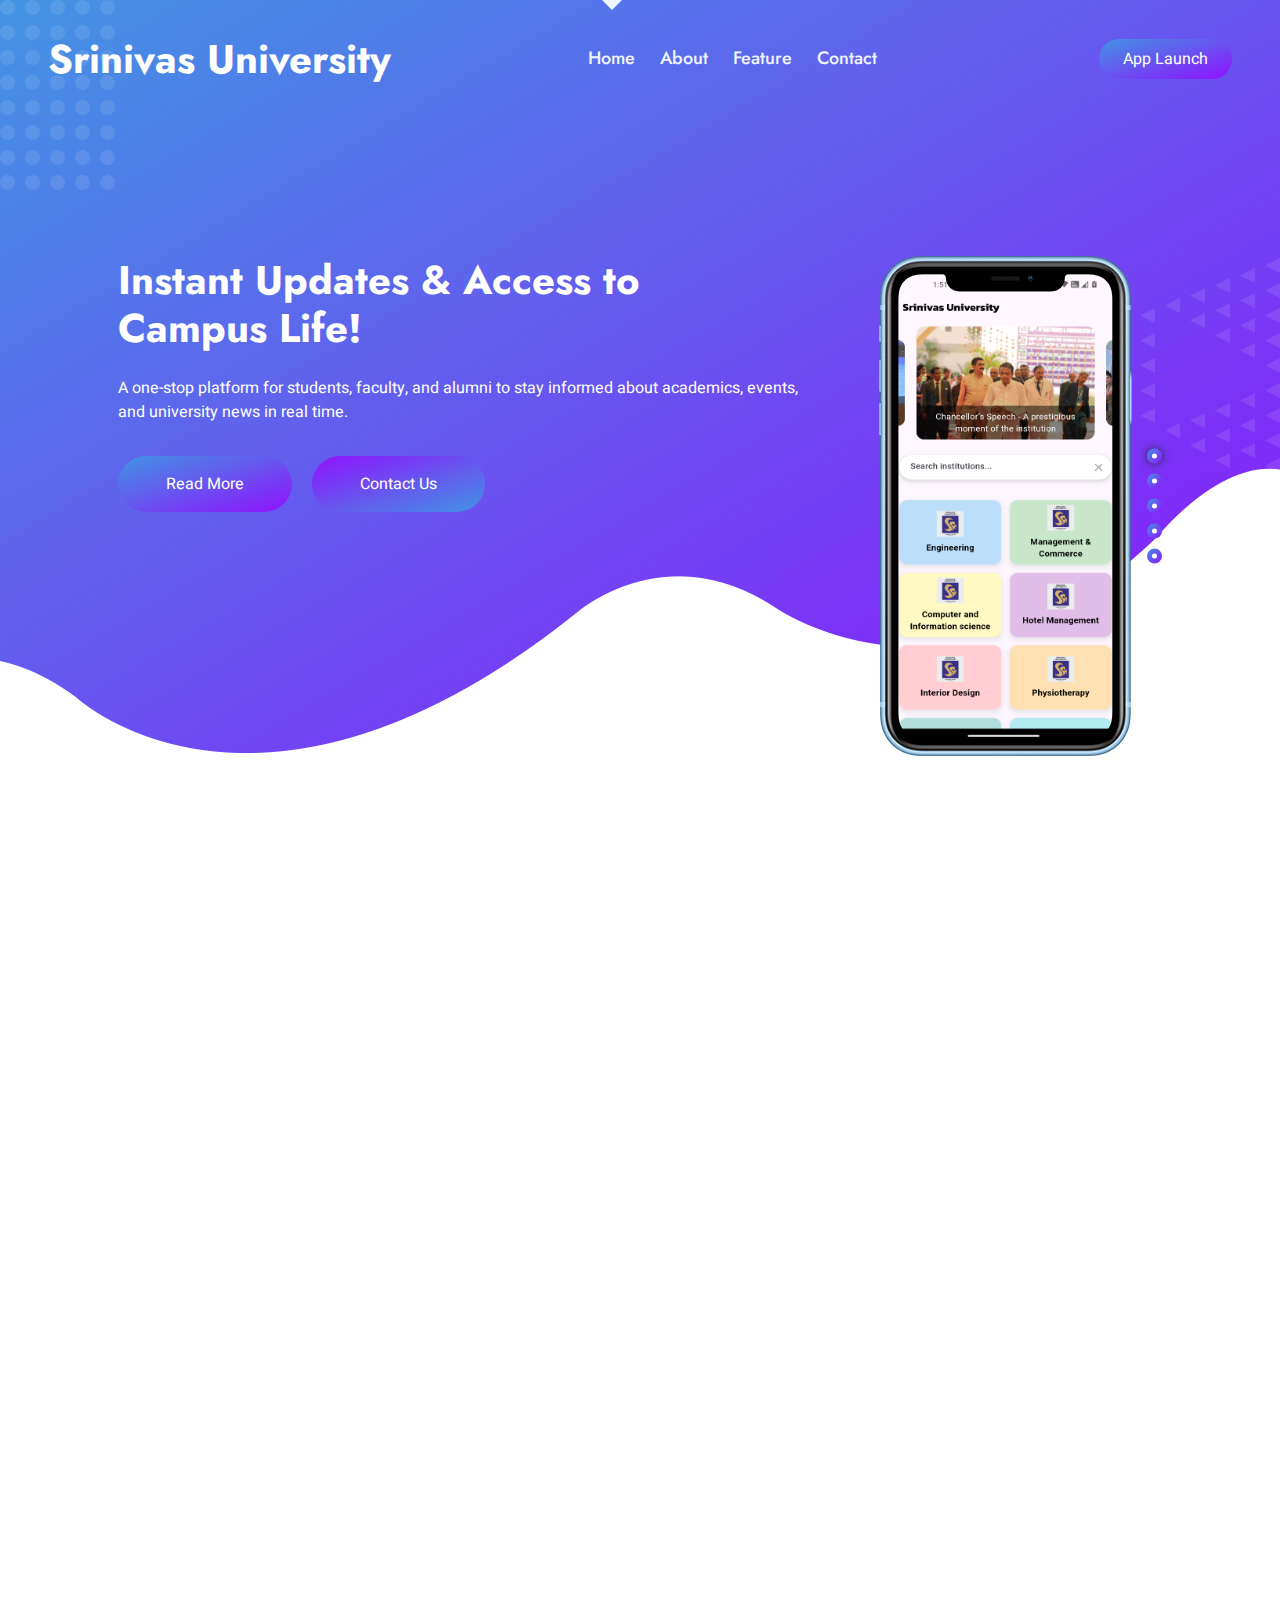
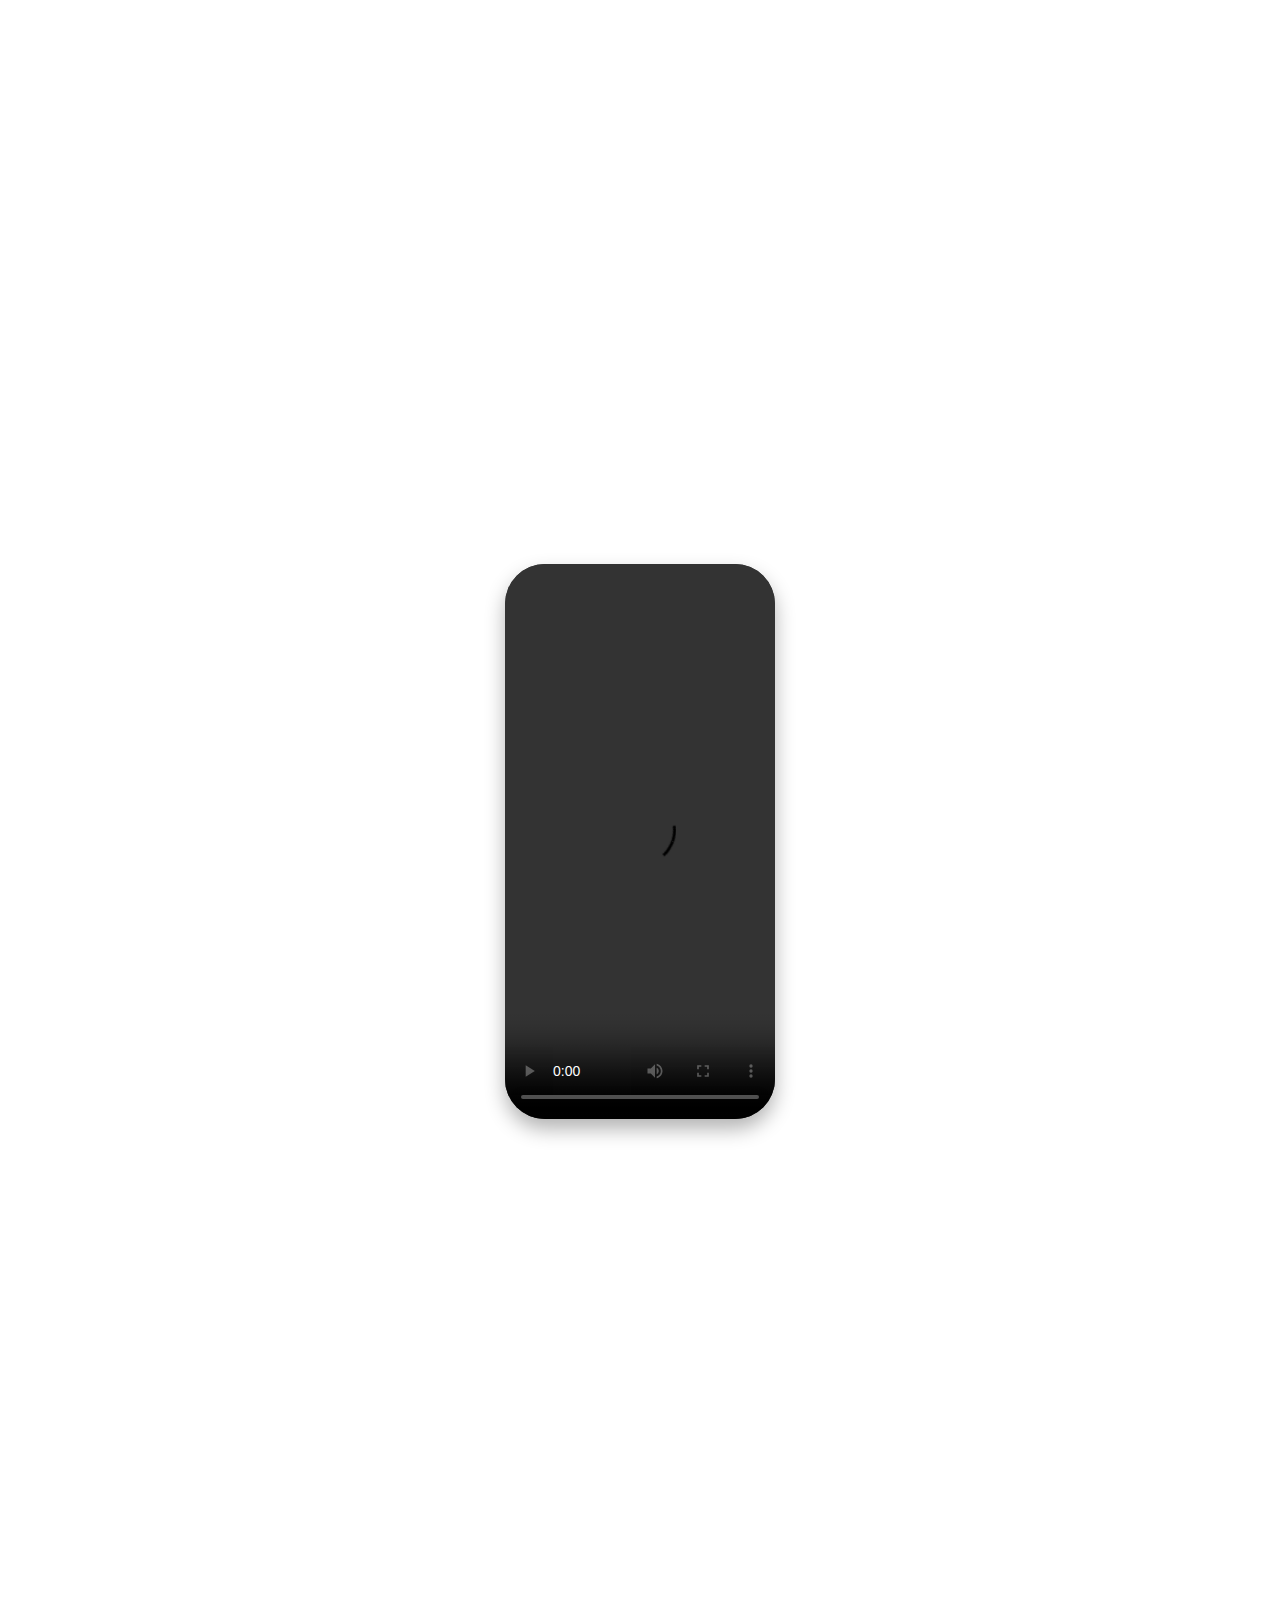
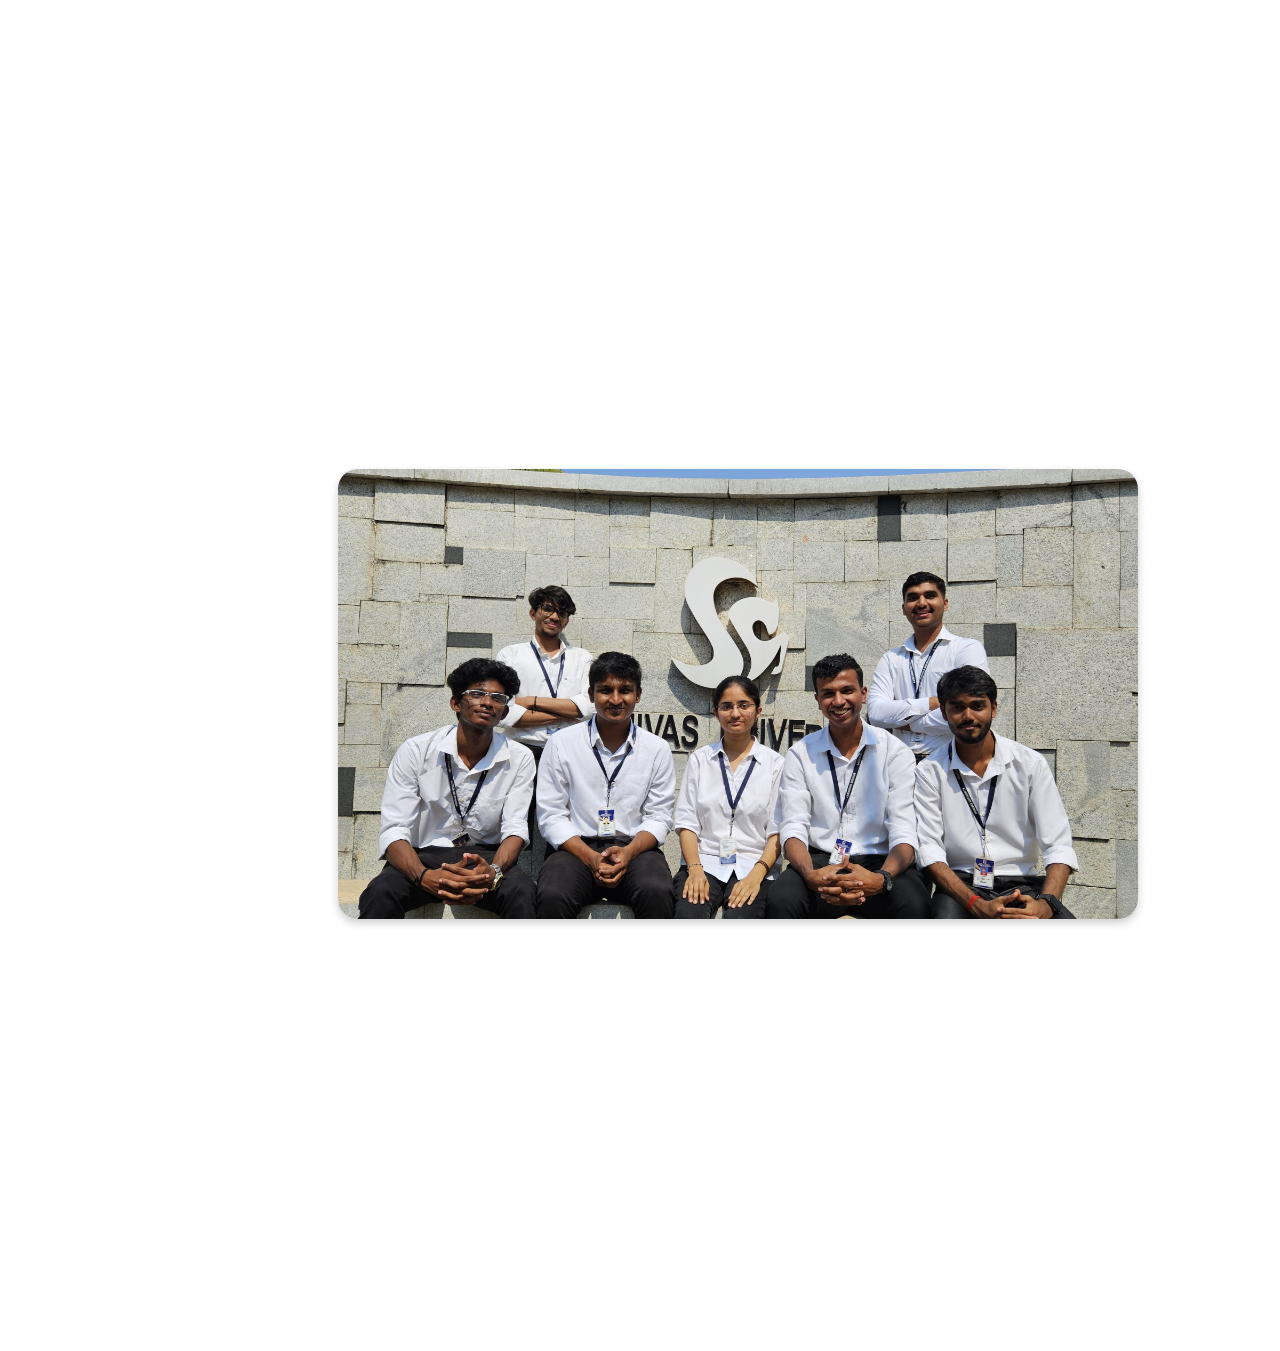
==== commit 2da17efe: "animations done" ====
--- a/mobile-app-html-template/index.html
+++ b/mobile-app-html-template/index.html
@@ -1,508 +1,378 @@
 <!DOCTYPE html>
 <html lang="en">
-
-<head>
-    <meta charset="utf-8">
+  <head>
+    <meta charset="utf-8" />
     <title>FitApp - Mobile App HTML Template</title>
-    <meta content="width=device-width, initial-scale=1.0" name="viewport">
-    <meta content="" name="keywords">
-    <meta content="" name="description">
+    <meta content="width=device-width, initial-scale=1.0" name="viewport" />
+    <meta content="" name="keywords" />
+    <meta content="" name="description" />
 
     <!-- Favicon -->
-    <link href="img/favicon.ico" rel="icon">
+    <link href="img/favicon.ico" rel="icon" />
 
     <!-- Google Web Fonts -->
-    <link rel="preconnect" href="https://fonts.googleapis.com">
-    <link rel="preconnect" href="https://fonts.gstatic.com" crossorigin>
-    <link href="https://fonts.googleapis.com/css2?family=Heebo:wght@400;500&family=Jost:wght@500;600;700&display=swap" rel="stylesheet"> 
+    <link rel="preconnect" href="https://fonts.googleapis.com" />
+    <link rel="preconnect" href="https://fonts.gstatic.com" crossorigin />
+    <link
+      href="https://fonts.googleapis.com/css2?family=Heebo:wght@400;500&family=Jost:wght@500;600;700&display=swap"
+      rel="stylesheet"
+    />
 
     <!-- Icon Font Stylesheet -->
-    <link href="https://cdnjs.cloudflare.com/ajax/libs/font-awesome/5.10.0/css/all.min.css" rel="stylesheet">
-    <link href="https://cdn.jsdelivr.net/npm/bootstrap-icons@1.4.1/font/bootstrap-icons.css" rel="stylesheet">
+    <link
+      href="https://cdnjs.cloudflare.com/ajax/libs/font-awesome/5.10.0/css/all.min.css"
+      rel="stylesheet"
+    />
+    <link
+      href="https://cdn.jsdelivr.net/npm/bootstrap-icons@1.4.1/font/bootstrap-icons.css"
+      rel="stylesheet"
+    />
 
     <!-- Libraries Stylesheet -->
-    <link href="lib/animate/animate.min.css" rel="stylesheet">
-    <link href="lib/owlcarousel/assets/owl.carousel.min.css" rel="stylesheet">
+    <link href="lib/animate/animate.min.css" rel="stylesheet" />
+    <link href="lib/owlcarousel/assets/owl.carousel.min.css" rel="stylesheet" />
 
     <!-- Customized Bootstrap Stylesheet -->
-    <link href="css/bootstrap.min.css" rel="stylesheet">
+    <link href="css/bootstrap.min.css" rel="stylesheet" />
 
     <!-- Template Stylesheet -->
-    <link href="css/style.css" rel="stylesheet">
-</head>
-
-<body data-bs-spy="scroll" data-bs-target=".navbar" data-bs-offset="51">
+    <link href="css/style.css" rel="stylesheet" />
+  </head>
+
+  <body data-bs-spy="scroll" data-bs-target=".navbar" data-bs-offset="51">
     <div class="container-xxl bg-white p-0">
-        <!-- Spinner Start -->
-        <div id="spinner" class="show bg-white position-fixed translate-middle w-100 vh-100 top-50 start-50 d-flex align-items-center justify-content-center">
-            <div class="spinner-grow text-primary" style="width: 3rem; height: 3rem;" role="status">
-                <span class="sr-only">Loading...</span>
-            </div>
-        </div>
-        <!-- Spinner End -->
-
-
-        <!-- Navbar & Hero Start -->
-        <div class="container-xxl position-relative p-0" id="home">
-            <nav class="navbar navbar-expand-lg navbar-light px-4 px-lg-5 py-3 py-lg-0">
-                <a href="" class="navbar-brand p-0">
-                    <!-- <img src="img/App_Icon.png" alt="Logo"> -->
-                    <h1 class="m-0">Srinivas University</h1>
-                </a>
-                <button class="navbar-toggler" type="button" data-bs-toggle="collapse" data-bs-target="#navbarCollapse">
-                    <span class="fa fa-bars"></span>
-                </button>
-                <div class="collapse navbar-collapse" id="navbarCollapse">
-                    <div class="navbar-nav mx-auto py-0">
-                        <a href="#home" class="nav-item nav-link active">Home</a>
-                        <a href="#about" class="nav-item nav-link">About</a>
-                        <a href="#feature" class="nav-item nav-link">Feature</a>
-                        <a href="#contact" class="nav-item nav-link">Contact</a>
+      <!-- Spinner Start -->
+      <div
+        id="spinner"
+        class="show bg-white position-fixed translate-middle w-100 vh-100 top-50 start-50 d-flex align-items-center justify-content-center"
+      >
+        <div
+          class="spinner-grow text-primary"
+          style="width: 3rem; height: 3rem"
+          role="status"
+        >
+          <span class="sr-only">Loading...</span>
+        </div>
+      </div>
+      <!-- Spinner End -->
+
+      <!-- Navbar & Hero Start -->
+      <div class="container-xxl position-relative p-0" id="home">
+        <nav
+          class="navbar navbar-expand-lg navbar-light px-4 px-lg-5 py-3 py-lg-0"
+        >
+          <a href="" class="navbar-brand p-0">
+            <!-- <img src="img/App_Icon.png" alt="Logo"> -->
+            <h1 class="m-0">Srinivas University</h1>
+          </a>
+          <button
+            class="navbar-toggler"
+            type="button"
+            data-bs-toggle="collapse"
+            data-bs-target="#navbarCollapse"
+          >
+            <span class="fa fa-bars"></span>
+          </button>
+          <div class="collapse navbar-collapse" id="navbarCollapse">
+            <div class="navbar-nav mx-auto py-0">
+              <a href="#home" class="nav-item nav-link active">Home</a>
+              <a href="#about" class="nav-item nav-link">About</a>
+              <a href="#feature" class="nav-item nav-link">Feature</a>
+              <a href="#contact" class="nav-item nav-link">Contact</a>
+            </div>
+            <a
+              href="https://www.suiet.in/"
+              class="btn btn-primary-gradient rounded-pill py-2 px-4 ms-3 d-none d-lg-block"
+              >App Launch</a
+            >
+          </div>
+        </nav>
+
+        <div class="container-xxl bg-primary hero-header">
+          <div class="container px-lg-5">
+            <div class="row g-5">
+              <div class="col-lg-8 text-center text-lg-start">
+                <h1 class="text-white mb-4 animated slideInDown">
+                  Instant Updates & Access to Campus Life!
+                </h1>
+                <p class="text-white pb-3 animated slideInDown">
+                  A one-stop platform for students, faculty, and alumni to stay
+                  informed about academics, events, and university news in real
+                  time.
+                </p>
+                <a
+                  href=""
+                  class="btn btn-primary-gradient py-sm-3 px-4 px-sm-5 rounded-pill me-3 animated slideInLeft"
+                  >Read More</a
+                >
+                <a
+                  href=""
+                  class="btn btn-secondary-gradient py-sm-3 px-4 px-sm-5 rounded-pill animated slideInRight"
+                  >Contact Us</a
+                >
+              </div>
+              <div
+                class="col-lg-4 d-flex justify-content-center justify-content-lg-end wow fadeInUp"
+                data-wow-delay="0.3s"
+              >
+                <div class="owl-carousel screenshot-carousel">
+                  <img
+                    class="img-fluid"
+                    src="img/Screenshot_20250211-135127.png"
+                    alt=""
+                  />
+                  <img
+                    class="img-fluid"
+                    src="img/Screenshot_20250211-154144.png"
+                    alt=""
+                  />
+                  <img
+                    class="img-fluid"
+                    src="img/Screenshot_20250211-154151.png"
+                    alt=""
+                  />
+                  <img
+                    class="img-fluid"
+                    src="img/Screenshot_20250211-155243.png"
+                    alt=""
+                  />
+                  <img
+                    class="img-fluid"
+                    src="img/Screenshot_20250211-161413.png"
+                    alt=""
+                  />
+                </div>
+              </div>
+            </div>
+          </div>
+        </div>
+      </div>
+      <!-- Navbar & Hero End -->
+
+      <!-- About Start -->
+      <div class="container-xxl py-5" id="about">
+        <div class="container py-5 px-lg-5">
+          <div class="row g-5 align-items-center">
+            <div class="col-lg-6 wow fadeInUp" data-wow-delay="0.1s">
+              <h5 class="text-primary-gradient fw-medium">About App</h5>
+              <h5 class="mb-4">
+                The Srinivas University App connects students, faculty, and
+                alumni with real-time updates on events, admissions, and
+                academic schedules. It provides easy access to essential
+                information, enhancing the overall university experience.
+              </h5>
+              <p class="mb-4"></p>
+              <div class="row g-4 mb-4">
+                <div class="col-sm-6 wow fadeIn" data-wow-delay="0.5s">
+                  <div class="d-flex">
+                    <i
+                      class="fa fa-cogs fa-2x text-primary-gradient flex-shrink-0 mt-1"
+                    ></i>
+                    <div class="ms-3">
+                      <h2 class="mb-0" data-toggle="counter-up">2</h2>
+                      <p class="text-primary-gradient mb-0">Weeks of Alpha Testing</p>
                     </div>
-                    <a href="https://www.suiet.in/" class="btn btn-primary-gradient rounded-pill py-2 px-4 ms-3 d-none d-lg-block">Go to Website</a>
-                </div>
-            </nav>
-
-            <div class="container-xxl bg-primary hero-header">
-                <div class="container px-lg-5">
-                    <div class="row g-5">
-                        <div class="col-lg-8 text-center text-lg-start">
-                            <h1 class="text-white mb-4 animated slideInDown">Instant Updates & Access to Campus Life!</h1>
-                            <p class="text-white pb-3 animated slideInDown">A one-stop platform for students, faculty, and alumni to stay informed about academics, events, and university news in real time.</p>
-                            <a href="" class="btn btn-primary-gradient py-sm-3 px-4 px-sm-5 rounded-pill me-3 animated slideInLeft">Read More</a>
-                            <a href="" class="btn btn-secondary-gradient py-sm-3 px-4 px-sm-5 rounded-pill animated slideInRight">Contact Us</a>
-                        </div>
-                        <div class="col-lg-4 d-flex justify-content-center justify-content-lg-end wow fadeInUp" data-wow-delay="0.3s">
-                            <div class="owl-carousel screenshot-carousel">
-                                <img class="img-fluid" src="img/Screenshot_20250211-135127.png" alt="">
-                                <img class="img-fluid" src="img/Screenshot_20250211-154144.png" alt="">
-                                <img class="img-fluid" src="img/Screenshot_20250211-154151.png" alt="">
-                                <img class="img-fluid" src="img/Screenshot_20250211-155243.png" alt="">
-                                <img class="img-fluid" src="img/Screenshot_20250211-161413.png" alt="">
-                            </div>
-                        </div>
+                  </div>
+                </div>
+                <div class="col-sm-6 wow fadeIn" data-wow-delay="0.7s">
+                  <div class="d-flex">
+                    <i
+                      class="fa fa-comments fa-2x text-secondary-gradient flex-shrink-0 mt-1"
+                    ></i>
+                    <div class="ms-3">
+                      <h2 class="mb-0" data-toggle="counter-up">25</h2>
+                      <p class="text-secondary-gradient mb-0">
+                        Active Testers
+                      </p>
                     </div>
-                </div>
-            </div>
-        </div>
-        <!-- Navbar & Hero End -->
-
-
-        <!-- About Start -->
-        <div class="container-xxl py-5" id="about">
-            <div class="container py-5 px-lg-5">
-                <div class="row g-5 align-items-center">
-                    <div class="col-lg-6 wow fadeInUp" data-wow-delay="0.1s">
-                        <h5 class="text-primary-gradient fw-medium">About App</h5>
-                        <h1 class="mb-4">#1 App For Your Fitness</h1>
-                        <p class="mb-4"></p>
-                        <div class="row g-4 mb-4">
-                            <div class="col-sm-6 wow fadeIn" data-wow-delay="0.5s">
-                                <div class="d-flex">
-                                    <i class="fa fa-cogs fa-2x text-primary-gradient flex-shrink-0 mt-1"></i>
-                                    <div class="ms-3">
-                                        <h2 class="mb-0" data-toggle="counter-up">1234</h2>
-                                        <p class="text-primary-gradient mb-0">Active Install</p>
-                                    </div>
-                                </div>
-                            </div>
-                            <div class="col-sm-6 wow fadeIn" data-wow-delay="0.7s">
-                                <div class="d-flex">
-                                    <i class="fa fa-comments fa-2x text-secondary-gradient flex-shrink-0 mt-1"></i>
-                                    <div class="ms-3">
-                                        <h2 class="mb-0" data-toggle="counter-up">1234</h2>
-                                        <p class="text-secondary-gradient mb-0">Clients Reviews</p>
-                                    </div>
-                                </div>
-                            </div>
-                        </div>
-                        <a href="" class="btn btn-primary-gradient py-sm-3 px-4 px-sm-5 rounded-pill mt-3">Read More</a>
+                  </div>
+                </div>
+              </div>
+              <a
+                href="https://www.suiet.in/"
+                class="btn btn-primary-gradient py-sm-3 px-4 px-sm-5 rounded-pill mt-3"
+                >Read More</a
+              >
+            </div>
+            <div class="col-lg-6">
+              <img
+                class="img-fluid wow fadeInUp"
+                data-wow-delay="0.5s"
+                src="img/about.gif"
+                style="margin-left: 150px"
+              />
+            </div>
+          </div>
+      <!-- About End -->
+
+      <!-- Process Start -->
+      <div class="container-xxl py-5">
+        <div class="container py-5 px-lg-5">
+          <div class="text-center pb-4 wow fadeInUp" data-wow-delay="0.1s">
+            <h5 class="text-primary-gradient fw-medium"></h5>
+            <h1 class="mb-5">3 Main Features</h1>
+          </div>
+          <div class="row gy-5 gx-4 justify-content-center">
+            <div
+              class="col-lg-4 col-sm-6 text-center pt-4 wow fadeInUp"
+              data-wow-delay="0.1s"
+            >
+              <div class="position-relative bg-light rounded pt-5 pb-4 px-4">
+                <div
+                  class="d-inline-flex align-items-center justify-content-center bg-primary-gradient rounded-circle position-absolute top-0 start-50 translate-middle shadow"
+                  style="width: 100px; height: 100px"
+                >
+                  <i class="fa fa-cog fa-3x text-white"></i>
+                </div>
+                <h5 class="mt-4 mb-3">Get Notified</h5>
+                <p class="mb-0">Stay updated with real-time alerts on events, exams, and important university announcements.
+                </p>
+              </div>
+            </div>
+            <div
+              class="col-lg-4 col-sm-6 text-center pt-4 wow fadeInUp"
+              data-wow-delay="0.3s"
+            >
+              <div class="position-relative bg-light rounded pt-5 pb-4 px-4">
+                <div
+                  class="d-inline-flex align-items-center justify-content-center bg-secondary-gradient rounded-circle position-absolute top-0 start-50 translate-middle shadow"
+                  style="width: 100px; height: 100px"
+                >
+                  <i class="fa fa-address-card fa-3x text-white"></i>
+                </div>
+                <h5 class="mt-4 mb-3">Explore More</h5>
+                <p class="mb-0">Access latest placements, news, library resources, and insights about different institutions.
+                </p>
+              </div>
+            </div>
+            <div
+              class="col-lg-4 col-sm-6 text-center pt-4 wow fadeInUp"
+              data-wow-delay="0.5s"
+            >
+              <div class="position-relative bg-light rounded pt-5 pb-4 px-4">
+                <div
+                  class="d-inline-flex align-items-center justify-content-center bg-primary-gradient rounded-circle position-absolute top-0 start-50 translate-middle shadow"
+                  style="width: 100px; height: 100px"
+                >
+                  <i class="fa fa-check fa-3x text-white"></i>
+                </div>
+                <h5 class="mt-4 mb-3">Quick Access</h5>
+                <p class="mb-0"> Instantly navigate to admissions, events, photo gallery, and essential university resources with ease.
+                </p>
+              </div>
+            </div>
+          </div>
+        </div>
+      </div>
+      <!-- Process Start -->
+
+      <div class="mobile-container">
+        <div class="mobile-bezel">
+            <div class="mobile-screen">
+                <video id="video" controls>
+                    <source src="../mobile-app-html-template/img/app.mp4" type="video/mp4">
+                    Your browser does not support the video tag.
+                </video>
+            </div>
+        </div>
+        <div class="mobile-notch"></div>
+        <div class="mobile-button"></div>
+    </div>
+
+
+      <!-- Download Start -->
+      <div class="container-xxl py-5">
+        <div class="container py-5 px-lg-5">
+          <div class="row g-5 align-items-center">
+            <div class="col-lg-6">
+              <img
+                class="img-fluid wow fadeInUp"
+                data-wow-delay="0.1s"
+                src="img/plystore.png"
+              />
+            </div>
+            <div class="col-lg-6 wow fadeInUp" data-wow-delay="0.3s">
+              <h5 class="text-primary-gradient fw-medium">This App is</h5>
+              <h1 class="mb-4">Platform Independent</h1>
+              <p class="mb-4">The Srinivas University App is built for both iOS and Android is undergoing final testing to ensure a smooth experience. It will be available soon for everyone! Stay tuned!
+              </p>
+              <div class="row g-4">
+                <div class="col-sm-6 wow fadeIn" data-wow-delay="0.5s">
+                  <a
+                    href=""
+                    class="d-flex bg-primary-gradient rounded py-3 px-4"
+                  >
+                    <i class="fab fa-apple fa-3x text-white flex-shrink-0"></i>
+                    <div class="ms-3">
+                      <p class="text-white mb-0">Will be Available On</p>
+                      <h5 class="text-white mb-0">App Store</h5>
                     </div>
-                    <div class="col-lg-6">
-                        <img class="img-fluid wow fadeInUp" data-wow-delay="0.5s" src="img/about.gif" style="margin-left: 150px;">
+                  </a>
+                </div>
+                <div class="col-sm-6 wow fadeIn" data-wow-delay="0.7s">
+                  <a
+                    href=""
+                    class="d-flex bg-secondary-gradient rounded py-3 px-4"
+                  >
+                    <i
+                      class="fab fa-android fa-3x text-white flex-shrink-0"
+                    ></i>
+                    <div class="ms-3">
+                      <p class="text-white mb-0">Will be Available On</p>
+                      <h5 class="text-white mb-0">Play Store</h5>
                     </div>
-                </div>
-            </div>
-        </div>
-        <!-- About End -->
-
-
-        <!-- Features Start -->
-        <div class="container-xxl py-5" id="feature">
-            <div class="container py-5 px-lg-5">
-                <div class="text-center wow fadeInUp" data-wow-delay="0.1s">
-                    <h5 class="text-primary-gradient fw-medium">App Features</h5>
-                    <h1 class="mb-5">Awesome Features</h1>
-                </div>
-                <div class="row g-4">
-                    <div class="col-lg-4 col-md-6 wow fadeInUp" data-wow-delay="0.1s">
-                        <div class="feature-item bg-light rounded p-4">
-                            <div class="d-inline-flex align-items-center justify-content-center bg-primary-gradient rounded-circle mb-4" style="width: 60px; height: 60px;">
-                                <i class="fa fa-eye text-white fs-4"></i>
-                            </div>
-                            <h5 class="mb-3">High Resolution</h5>
-                            <p class="m-0">Erat ipsum justo amet duo et elitr dolor, est duo duo eos lorem sed diam stet diam sed stet lorem.</p>
-                        </div>
-                    </div>
-                    <div class="col-lg-4 col-md-6 wow fadeInUp" data-wow-delay="0.3s">
-                        <div class="feature-item bg-light rounded p-4">
-                            <div class="d-inline-flex align-items-center justify-content-center bg-secondary-gradient rounded-circle mb-4" style="width: 60px; height: 60px;">
-                                <i class="fa fa-layer-group text-white fs-4"></i>
-                            </div>
-                            <h5 class="mb-3">Retina Ready</h5>
-                            <p class="m-0">Erat ipsum justo amet duo et elitr dolor, est duo duo eos lorem sed diam stet diam sed stet lorem.</p>
-                        </div>
-                    </div>
-                    <div class="col-lg-4 col-md-6 wow fadeInUp" data-wow-delay="0.5s">
-                        <div class="feature-item bg-light rounded p-4">
-                            <div class="d-inline-flex align-items-center justify-content-center bg-primary-gradient rounded-circle mb-4" style="width: 60px; height: 60px;">
-                                <i class="fa fa-edit text-white fs-4"></i>
-                            </div>
-                            <h5 class="mb-3">Editable Data</h5>
-                            <p class="m-0">Erat ipsum justo amet duo et elitr dolor, est duo duo eos lorem sed diam stet diam sed stet lorem.</p>
-                        </div>
-                    </div>
-                    <div class="col-lg-4 col-md-6 wow fadeInUp" data-wow-delay="0.1s">
-                        <div class="feature-item bg-light rounded p-4">
-                            <div class="d-inline-flex align-items-center justify-content-center bg-secondary-gradient rounded-circle mb-4" style="width: 60px; height: 60px;">
-                                <i class="fa fa-shield-alt text-white fs-4"></i>
-                            </div>
-                            <h5 class="mb-3">Fully Secured</h5>
-                            <p class="m-0">Erat ipsum justo amet duo et elitr dolor, est duo duo eos lorem sed diam stet diam sed stet lorem.</p>
-                        </div>
-                    </div>
-                    <div class="col-lg-4 col-md-6 wow fadeInUp" data-wow-delay="0.3s">
-                        <div class="feature-item bg-light rounded p-4">
-                            <div class="d-inline-flex align-items-center justify-content-center bg-primary-gradient rounded-circle mb-4" style="width: 60px; height: 60px;">
-                                <i class="fa fa-cloud text-white fs-4"></i>
-                            </div>
-                            <h5 class="mb-3">Cloud Storage</h5>
-                            <p class="m-0">Erat ipsum justo amet duo et elitr dolor, est duo duo eos lorem sed diam stet diam sed stet lorem.</p>
-                        </div>
-                    </div>
-                    <div class="col-lg-4 col-md-6 wow fadeInUp" data-wow-delay="0.5s">
-                        <div class="feature-item bg-light rounded p-4">
-                            <div class="d-inline-flex align-items-center justify-content-center bg-secondary-gradient rounded-circle mb-4" style="width: 60px; height: 60px;">
-                                <i class="fa fa-mobile-alt text-white fs-4"></i>
-                            </div>
-                            <h5 class="mb-3">Fully Responsive</h5>
-                            <p class="m-0">Erat ipsum justo amet duo et elitr dolor, est duo duo eos lorem sed diam stet diam sed stet lorem.</p>
-                        </div>
-                    </div>
-                </div>
-            </div>
-        </div>
-        <!-- Features End -->
-
-
-        <!-- Screenshot Start -->
-        <div class="container-xxl py-5">
-            <div class="container py-5 px-lg-5">
-                <div class="row g-5 align-items-center">
-                    <div class="col-lg-8 wow fadeInUp" data-wow-delay="0.1s">
-                        <h5 class="text-primary-gradient fw-medium">Screenshot</h5>
-                        <h1 class="mb-4">User Friendly interface And Very Easy To Use Fitness App</h1>
-                        <p class="mb-4">Diam dolor diam ipsum et tempor sit. Aliqu diam amet diam et eos labore. Clita erat ipsum et lorem et sit, sed stet no labore lorem sit clita duo justo eirmod magna dolore erat amet</p>
-                        <p><i class="fa fa-check text-primary-gradient me-3"></i>Diam dolor diam ipsum et tempor sit</p>
-                        <p><i class="fa fa-check text-primary-gradient me-3"></i>Aliqu diam amet diam et eos labore</p>
-                        <p class="mb-4"><i class="fa fa-check text-primary-gradient me-3"></i>Clita erat ipsum et lorem et sit</p>
-                        <a href="" class="btn btn-primary-gradient py-sm-3 px-4 px-sm-5 rounded-pill mt-3">Read More</a>
-                    </div>
-                    <div class="col-lg-4 d-flex justify-content-center justify-content-lg-end wow fadeInUp" data-wow-delay="0.3s">
-                        <div class="owl-carousel screenshot-carousel">
-                            <img class="img-fluid" src="img/screenshot-1.png" alt="">
-                            <img class="img-fluid" src="img/screenshot-2.png" alt="">
-                            <img class="img-fluid" src="img/screenshot-3.png" alt="">
-                            <img class="img-fluid" src="img/screenshot-4.png" alt="">
-                            <img class="img-fluid" src="img/screenshot-5.png" alt="">
-                        </div>
-                    </div>
-                </div>
-            </div>
-        </div>
-        <!-- Screenshot End -->
-
-
-        <!-- Process Start -->
-        <div class="container-xxl py-5">
-            <div class="container py-5 px-lg-5">
-                <div class="text-center pb-4 wow fadeInUp" data-wow-delay="0.1s">
-                    <h5 class="text-primary-gradient fw-medium">How It Works</h5>
-                    <h1 class="mb-5">3 Easy Steps</h1>
-                </div>
-                <div class="row gy-5 gx-4 justify-content-center">
-                    <div class="col-lg-4 col-sm-6 text-center pt-4 wow fadeInUp" data-wow-delay="0.1s">
-                        <div class="position-relative bg-light rounded pt-5 pb-4 px-4">
-                            <div class="d-inline-flex align-items-center justify-content-center bg-primary-gradient rounded-circle position-absolute top-0 start-50 translate-middle shadow" style="width: 100px; height: 100px;">
-                                <i class="fa fa-cog fa-3x text-white"></i>
-                            </div>
-                            <h5 class="mt-4 mb-3">Install the App</h5>
-                            <p class="mb-0">Tempor erat elitr rebum clita dolor diam ipsum sit diam amet diam eos erat ipsum et lorem et sit sed stet</p>
-                        </div>
-                    </div>
-                    <div class="col-lg-4 col-sm-6 text-center pt-4 wow fadeInUp" data-wow-delay="0.3s">
-                        <div class="position-relative bg-light rounded pt-5 pb-4 px-4">
-                            <div class="d-inline-flex align-items-center justify-content-center bg-secondary-gradient rounded-circle position-absolute top-0 start-50 translate-middle shadow" style="width: 100px; height: 100px;">
-                                <i class="fa fa-address-card fa-3x text-white"></i>
-                            </div>
-                            <h5 class="mt-4 mb-3">Setup Your Profile</h5>
-                            <p class="mb-0">Tempor erat elitr rebum clita dolor diam ipsum sit diam amet diam eos erat ipsum et lorem et sit sed stet</p>
-                        </div>
-                    </div>
-                    <div class="col-lg-4 col-sm-6 text-center pt-4 wow fadeInUp" data-wow-delay="0.5s">
-                        <div class="position-relative bg-light rounded pt-5 pb-4 px-4">
-                            <div class="d-inline-flex align-items-center justify-content-center bg-primary-gradient rounded-circle position-absolute top-0 start-50 translate-middle shadow" style="width: 100px; height: 100px;">
-                                <i class="fa fa-check fa-3x text-white"></i>
-                            </div>
-                            <h5 class="mt-4 mb-3">Enjoy The Features</h5>
-                            <p class="mb-0">Tempor erat elitr rebum clita dolor diam ipsum sit diam amet diam eos erat ipsum et lorem et sit sed stet</p>
-                        </div>
-                    </div>
-                </div>
-            </div>
-        </div>
-        <!-- Process Start -->
-
-
-        <!-- Download Start -->
-        <div class="container-xxl py-5">
-            <div class="container py-5 px-lg-5">
-                <div class="row g-5 align-items-center">
-                    <div class="col-lg-6">
-                        <img class="img-fluid wow fadeInUp" data-wow-delay="0.1s" src="img/about.png">
-                    </div>
-                    <div class="col-lg-6 wow fadeInUp" data-wow-delay="0.3s">
-                        <h5 class="text-primary-gradient fw-medium">Download</h5>
-                        <h1 class="mb-4">Download The Latest Version Of Our App</h1>
-                        <p class="mb-4">Diam dolor diam ipsum et tempor sit. Aliqu diam amet diam et eos labore. Clita erat ipsum et lorem et sit, sed stet no labore lorem sit clita duo justo eirmod magna dolore erat amet</p>
-                        <div class="row g-4">
-                            <div class="col-sm-6 wow fadeIn" data-wow-delay="0.5s">
-                                <a href="" class="d-flex bg-primary-gradient rounded py-3 px-4">
-                                    <i class="fab fa-apple fa-3x text-white flex-shrink-0"></i>
-                                    <div class="ms-3">
-                                        <p class="text-white mb-0">Available On</p>
-                                        <h5 class="text-white mb-0">App Store</h5>
-                                    </div>
-                                </a>
-                            </div>
-                            <div class="col-sm-6 wow fadeIn" data-wow-delay="0.7s">
-                                <a href="" class="d-flex bg-secondary-gradient rounded py-3 px-4">
-                                    <i class="fab fa-android fa-3x text-white flex-shrink-0"></i>
-                                    <div class="ms-3">
-                                        <p class="text-white mb-0">Available On</p>
-                                        <h5 class="text-white mb-0">Play Store</h5>
-                                    </div>
-                                </a>
-                            </div>
-                        </div>
-                    </div>
-                </div>
-            </div>
-        </div>
-        <!-- Download End -->
-
-
-
-        <!-- Testimonial Start -->
-        <div class="container-xxl py-5" id="review">
-            <div class="container py-5 px-lg-5">
-                <div class="text-center wow fadeInUp" data-wow-delay="0.1s">
-                    <h5 class="text-primary-gradient fw-medium">Testimonial</h5>
-                    <h1 class="mb-5">What Say Our Clients!</h1>
-                </div>
-                <div class="owl-carousel testimonial-carousel wow fadeInUp" data-wow-delay="0.1s">
-                    <div class="testimonial-item rounded p-4">
-                        <div class="d-flex align-items-center mb-4">
-                            <img class="img-fluid bg-white rounded flex-shrink-0 p-1" src="img/testimonial-1.jpg" style="width: 85px; height: 85px;">
-                            <div class="ms-4">
-                                <h5 class="mb-1">Client Name</h5>
-                                <p class="mb-1">Profession</p>
-                                <div>
-                                    <small class="fa fa-star text-warning"></small>
-                                    <small class="fa fa-star text-warning"></small>
-                                    <small class="fa fa-star text-warning"></small>
-                                    <small class="fa fa-star text-warning"></small>
-                                    <small class="fa fa-star text-warning"></small>
-                                </div>
-                            </div>
-                        </div>
-                        <p class="mb-0">Tempor erat elitr rebum at clita. Diam dolor diam ipsum sit diam amet diam et eos. Clita erat ipsum et lorem et sit.</p>
-                    </div>
-                    <div class="testimonial-item rounded p-4">
-                        <div class="d-flex align-items-center mb-4">
-                            <img class="img-fluid bg-white rounded flex-shrink-0 p-1" src="img/testimonial-2.jpg" style="width: 85px; height: 85px;">
-                            <div class="ms-4">
-                                <h5 class="mb-1">Client Name</h5>
-                                <p class="mb-1">Profession</p>
-                                <div>
-                                    <small class="fa fa-star text-warning"></small>
-                                    <small class="fa fa-star text-warning"></small>
-                                    <small class="fa fa-star text-warning"></small>
-                                    <small class="fa fa-star text-warning"></small>
-                                    <small class="fa fa-star text-warning"></small>
-                                </div>
-                            </div>
-                        </div>
-                        <p class="mb-0">Tempor erat elitr rebum at clita. Diam dolor diam ipsum sit diam amet diam et eos. Clita erat ipsum et lorem et sit.</p>
-                    </div>
-                    <div class="testimonial-item rounded p-4">
-                        <div class="d-flex align-items-center mb-4">
-                            <img class="img-fluid bg-white rounded flex-shrink-0 p-1" src="img/testimonial-3.jpg" style="width: 85px; height: 85px;">
-                            <div class="ms-4">
-                                <h5 class="mb-1">Client Name</h5>
-                                <p class="mb-1">Profession</p>
-                                <div>
-                                    <small class="fa fa-star text-warning"></small>
-                                    <small class="fa fa-star text-warning"></small>
-                                    <small class="fa fa-star text-warning"></small>
-                                    <small class="fa fa-star text-warning"></small>
-                                    <small class="fa fa-star text-warning"></small>
-                                </div>
-                            </div>
-                        </div>
-                        <p class="mb-0">Tempor erat elitr rebum at clita. Diam dolor diam ipsum sit diam amet diam et eos. Clita erat ipsum et lorem et sit.</p>
-                    </div>
-                    <div class="testimonial-item rounded p-4">
-                        <div class="d-flex align-items-center mb-4">
-                            <img class="img-fluid bg-white rounded flex-shrink-0 p-1" src="img/testimonial-4.jpg" style="width: 85px; height: 85px;">
-                            <div class="ms-4">
-                                <h5 class="mb-1">Client Name</h5>
-                                <p class="mb-1">Profession</p>
-                                <div>
-                                    <small class="fa fa-star text-warning"></small>
-                                    <small class="fa fa-star text-warning"></small>
-                                    <small class="fa fa-star text-warning"></small>
-                                    <small class="fa fa-star text-warning"></small>
-                                    <small class="fa fa-star text-warning"></small>
-                                </div>
-                            </div>
-                        </div>
-                        <p class="mb-0">Tempor erat elitr rebum at clita. Diam dolor diam ipsum sit diam amet diam et eos. Clita erat ipsum et lorem et sit.</p>
-                    </div>
-                </div>
-            </div>
-        </div>
-        <!-- Testimonial End -->
-
-
-        <!-- Contact Start -->
-        <div class="container-xxl py-5" id="contact">
-            <div class="container py-5 px-lg-5">
-                <div class="text-center wow fadeInUp" data-wow-delay="0.1s">
-                    <h5 class="text-primary-gradient fw-medium">Contact Us</h5>
-                    <h1 class="mb-5">Get In Touch!</h1>
-                </div>
-                <div class="row justify-content-center">
-                    <div class="col-lg-9">
-                        <div class="wow fadeInUp" data-wow-delay="0.3s">
-                            <p class="text-center mb-4">The contact form is currently inactive. Get a functional and working contact form with Ajax & PHP in a few minutes. Just copy and paste the files, add a little code and you're done. <a href="https://htmlcodex.com/contact-form">Download Now</a>.</p>
-                            <form>
-                                <div class="row g-3">
-                                    <div class="col-md-6">
-                                        <div class="form-floating">
-                                            <input type="text" class="form-control" id="name" placeholder="Your Name">
-                                            <label for="name">Your Name</label>
-                                        </div>
-                                    </div>
-                                    <div class="col-md-6">
-                                        <div class="form-floating">
-                                            <input type="email" class="form-control" id="email" placeholder="Your Email">
-                                            <label for="email">Your Email</label>
-                                        </div>
-                                    </div>
-                                    <div class="col-12">
-                                        <div class="form-floating">
-                                            <input type="text" class="form-control" id="subject" placeholder="Subject">
-                                            <label for="subject">Subject</label>
-                                        </div>
-                                    </div>
-                                    <div class="col-12">
-                                        <div class="form-floating">
-                                            <textarea class="form-control" placeholder="Leave a message here" id="message" style="height: 150px"></textarea>
-                                            <label for="message">Message</label>
-                                        </div>
-                                    </div>
-                                    <div class="col-12 text-center">
-                                        <button class="btn btn-primary-gradient rounded-pill py-3 px-5" type="submit">Send Message</button>
-                                    </div>
-                                </div>
-                            </form>
-                        </div>
-                    </div>
-                </div>
-            </div>
-        </div>
-        <!-- Contact End -->
-        
-
-        <!-- Footer Start -->
-        <div class="container-fluid bg-primary text-light footer wow fadeIn" data-wow-delay="0.1s">
-            <div class="container py-5 px-lg-5">
-                <div class="row g-5">
-                    <div class="col-md-6 col-lg-3">
-                        <h4 class="text-white mb-4">Address</h4>
-                        <p><i class="fa fa-map-marker-alt me-3"></i>123 Street, New York, USA</p>
-                        <p><i class="fa fa-phone-alt me-3"></i>+012 345 67890</p>
-                        <p><i class="fa fa-envelope me-3"></i>info@example.com</p>
-                        <div class="d-flex pt-2">
-                            <a class="btn btn-outline-light btn-social" href=""><i class="fab fa-twitter"></i></a>
-                            <a class="btn btn-outline-light btn-social" href=""><i class="fab fa-facebook-f"></i></a>
-                            <a class="btn btn-outline-light btn-social" href=""><i class="fab fa-instagram"></i></a>
-                            <a class="btn btn-outline-light btn-social" href=""><i class="fab fa-linkedin-in"></i></a>
-                        </div>
-                    </div>
-                    <div class="col-md-6 col-lg-3">
-                        <h4 class="text-white mb-4">Quick Link</h4>
-                        <a class="btn btn-link" href="">About Us</a>
-                        <a class="btn btn-link" href="">Contact Us</a>
-                        <a class="btn btn-link" href="">Privacy Policy</a>
-                        <a class="btn btn-link" href="">Terms & Condition</a>
-                        <a class="btn btn-link" href="">Career</a>
-                    </div>
-                    <div class="col-md-6 col-lg-3">
-                        <h4 class="text-white mb-4">Popular Link</h4>
-                        <a class="btn btn-link" href="">About Us</a>
-                        <a class="btn btn-link" href="">Contact Us</a>
-                        <a class="btn btn-link" href="">Privacy Policy</a>
-                        <a class="btn btn-link" href="">Terms & Condition</a>
-                        <a class="btn btn-link" href="">Career</a>
-                    </div>
-                    <div class="col-md-6 col-lg-3">
-                        <h4 class="text-white mb-4">Newsletter</h4>
-                        <p>Lorem ipsum dolor sit amet elit. Phasellus nec pretium mi. Curabitur facilisis ornare velit non vulpu</p>
-                        <div class="position-relative w-100 mt-3">
-                            <input class="form-control border-0 rounded-pill w-100 ps-4 pe-5" type="text" placeholder="Your Email" style="height: 48px;">
-                            <button type="button" class="btn shadow-none position-absolute top-0 end-0 mt-1 me-2"><i class="fa fa-paper-plane text-primary-gradient fs-4"></i></button>
-                        </div>
-                    </div>
-                </div>
-            </div>
-            <div class="container px-lg-5">
-                <div class="copyright">
-                    <div class="row">
-                        <div class="col-md-6 text-center text-md-start mb-3 mb-md-0">
-                            &copy; <a class="border-bottom" href="#">Your Site Name</a>, All Right Reserved. 
-							
-							<!--/*** This template is free as long as you keep the footer author’s credit link/attribution link/backlink. If you'd like to use the template without the footer author’s credit link/attribution link/backlink, you can purchase the Credit Removal License from "https://htmlcodex.com/credit-removal". Thank you for your support. ***/-->
-							Designed By <a class="border-bottom" href="https://htmlcodex.com">HTML Codex</a>
-                        </div>
-                        <div class="col-md-6 text-center text-md-end">
-                            <div class="footer-menu">
-                                <a href="">Home</a>
-                                <a href="">Cookies</a>
-                                <a href="">Help</a>
-                                <a href="">FQAs</a>
-                            </div>
-                        </div>
-                    </div>
-                </div>
-            </div>
-        </div>
-        <!-- Footer End -->
-
-
-        <!-- Back to Top -->
-        <a href="#" class="btn btn-lg btn-lg-square back-to-top pt-2"><i class="bi bi-arrow-up text-white"></i></a>
+                  </a>
+                </div>
+              </div>
+            </div>
+          </div>
+        </div>
+      </div>
+      <!-- Download End -->
+
+
+      <!-- Contact Start -->
+      <div class="container-xxl py-5" id="contact">
+        <div class="container py-5 px-lg-5">
+          <div class="text-center wow fadeInUp" data-wow-delay="0.1s">
+            <h5 class="text-primary-gradient fw-medium">Contact Us</h5>
+            <h1 class="mb-5">Team Spatikam</h1>
+          </div>
+        </div>
+      </div>
+      <!-- Contact End -->
+
+      <!-- our image -->
+ 
+    <div class="photo-container">
+        <img src="img/team.jpg" alt="Rounded Photo" class="rounded-photo">
+    </div>
+      <!-- our image -->
+
+      <!-- Footer Start -->
+      <div
+        class="container-fluid bg-primary text-light footer wow fadeIn"
+        data-wow-delay="0.1s"
+      >
+        <div class="container py-5 px-lg-5">
+          <div class="row g-5">
+            <div class="col-md-6 col-lg-3">
+              </div>
+            </div>
+         
+              <div class="col-md-6 text-center text-md-end">
+                <div class="footer-menu"></div>
+              </div>
+            </div>
+          </div>
+        </div>
+      </div>
+      <!-- Footer End -->
+
+      <!-- Back to Top -->
+      <a href="#" class="btn btn-lg btn-lg-square back-to-top pt-2"
+        ><i class="bi bi-arrow-up text-white"></i
+      ></a>
     </div>
 
     <!-- JavaScript Libraries -->
@@ -516,6 +386,6 @@
 
     <!-- Template Javascript -->
     <script src="js/main.js"></script>
-</body>
-
-</html>+    <script src="video.js"></script>
+  </body>
+</html>
--- a/mobile-app-html-template/css/style.css
+++ b/mobile-app-html-template/css/style.css
@@ -500,4 +500,94 @@
     margin-right: 0;
     padding-right: 0;
     border-right: none;
+}
+.photo-container {
+    width: 800px; /* Adjust width as needed */
+    aspect-ratio: 16 / 9; /* Maintain 16:9 aspect ratio */
+    border-radius: 20px; /* Rounded corners */
+    overflow: hidden; /* Ensure the image stays within the rounded container */
+    box-shadow: 0 4px 8px rgba(0, 0, 0, 0.2); /* Initial shadow */
+    transition: transform 0.3s ease, box-shadow 0.3s ease; 
+    margin-left: 220px;/* Smooth transition */
+
+}
+
+.photo-container:hover {
+    transform: scale(1.05); /* Slightly scale up on hover */
+    box-shadow: 0 8px 16px rgba(0, 0, 0, 0.3); /* Enhanced shadow on hover */
+}
+
+.rounded-photo {
+    width: 100%;
+    height: 100%;
+    object-fit: cover; /* Ensure the image covers the container */
+    display: block; /* Remove extra space below the image */
+}
+
+/* The device with borders */
+.smartphone {
+    position: relative;
+    width: 360px;
+    height: 640px;
+    margin: auto;
+    border: 16px black solid;
+    border-top-width: 60px;
+    border-bottom-width: 60px;
+    border-radius: 36px;
+  }
+  
+  /* The horizontal line on the top of the device */
+  .smartphone:before {
+    content: '';
+    display: block;
+    width: 60px;
+    height: 5px;
+    position: absolute;
+    top: -30px;
+    left: 50%;
+    transform: translate(-50%, -50%);
+    background: #333;
+    border-radius: 10px;
+  }
+  
+  /* The circle on the bottom of the device */
+  .smartphone:after {
+    content: '';
+    display: block;
+    width: 35px;
+    height: 35px;
+    position: absolute;
+    left: 50%;
+    bottom: -65px;
+    transform: translate(-50%, -50%);
+    background: #333;
+    border-radius: 50%;
+  }
+  
+  /* The screen (or content) of the device */
+  .smartphone .content {
+    width: 360px;
+    height: 640px;
+    background: white;
+  }
+  /*    this is for playing video*/
+  /* Your existing website styles */
+
+/* Mobile Screen Styling */
+.mobile-screen {
+    width: 270px; /* Mobile width */
+    height: 555px; /* Mobile height (9:16 aspect ratio) */
+    background-color: #333;
+    border-radius: 40px; /* Rounded corners for the mobile */
+    box-shadow: 0 10px 20px rgba(0, 0, 0, 0.3);
+    overflow: hidden;
+    position: relative;
+    margin: 0 auto; /* Center the mobile screen */
+}
+
+.mobile-screen video {
+    width: 100%;
+    height: 100%;
+    object-fit: cover; /* Ensure the video covers the mobile screen */
+    border-radius: 25px; /* Rounded corners for the video */
 }